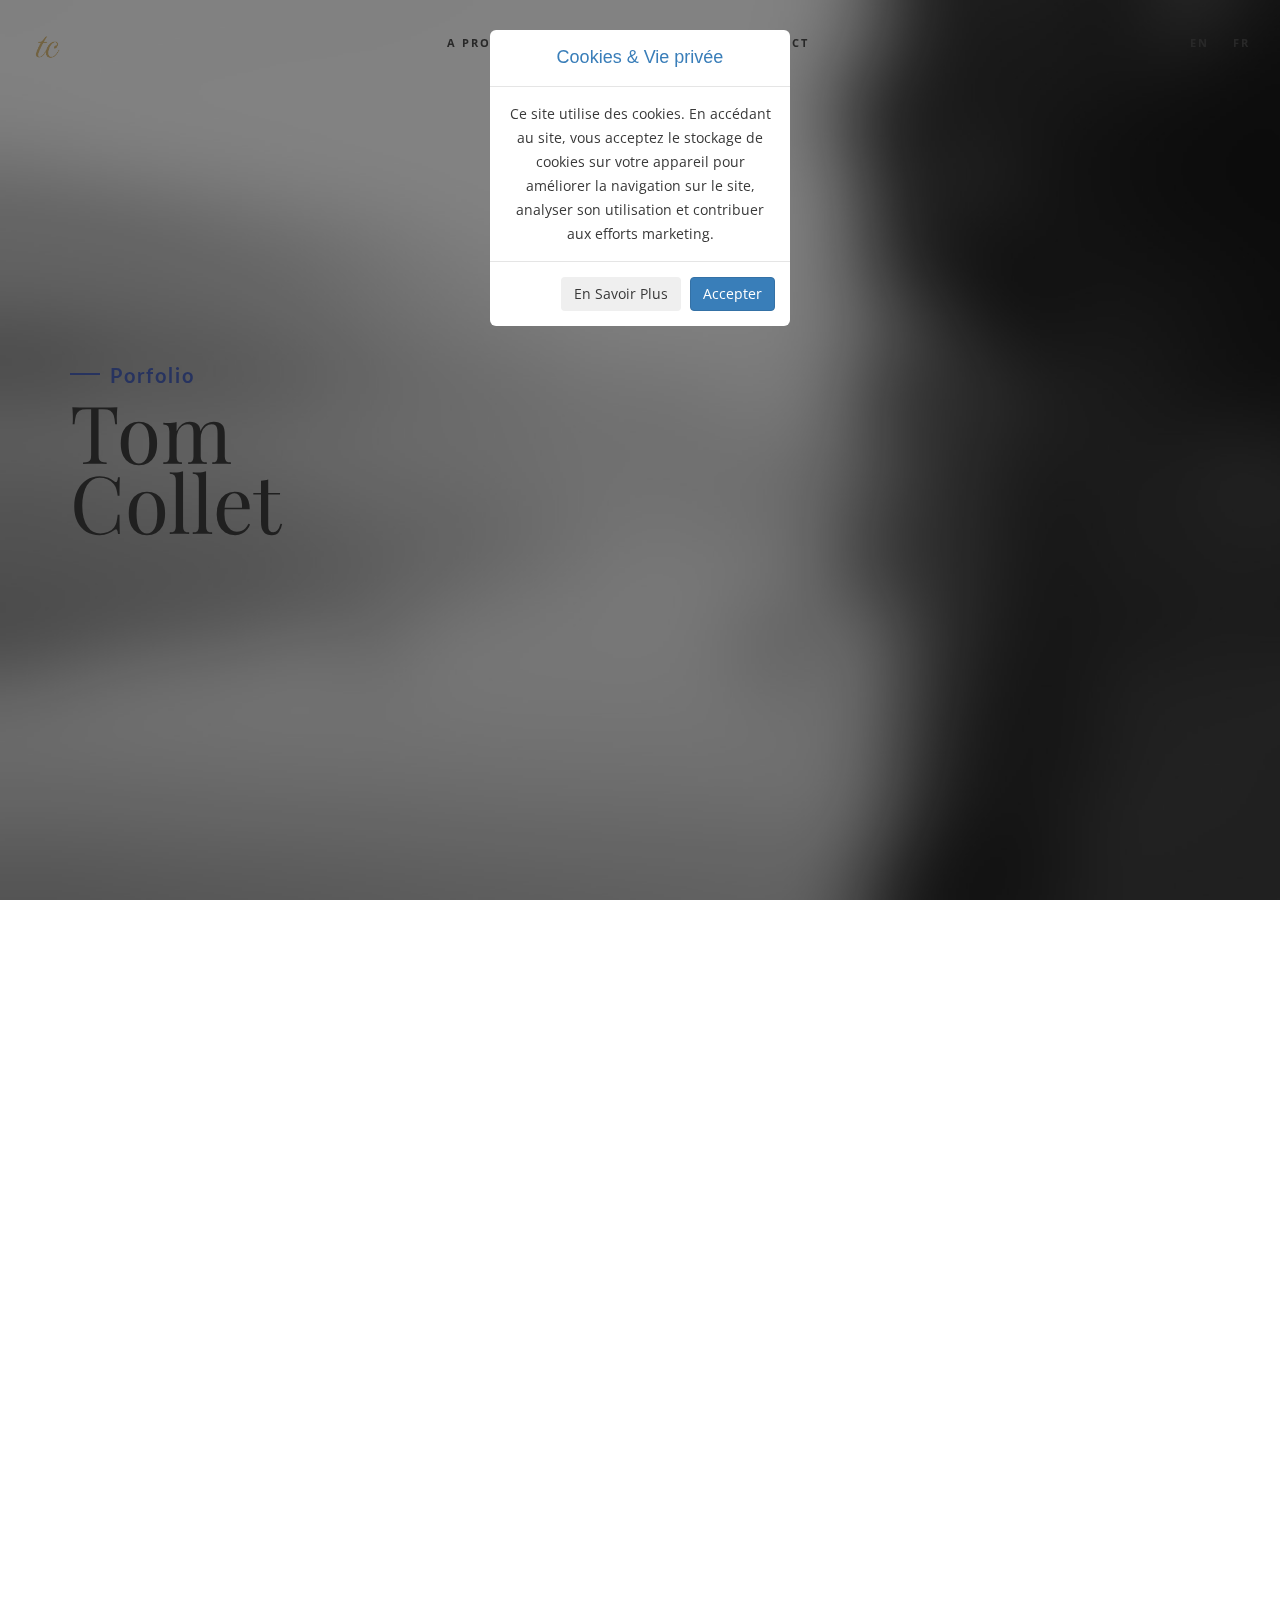
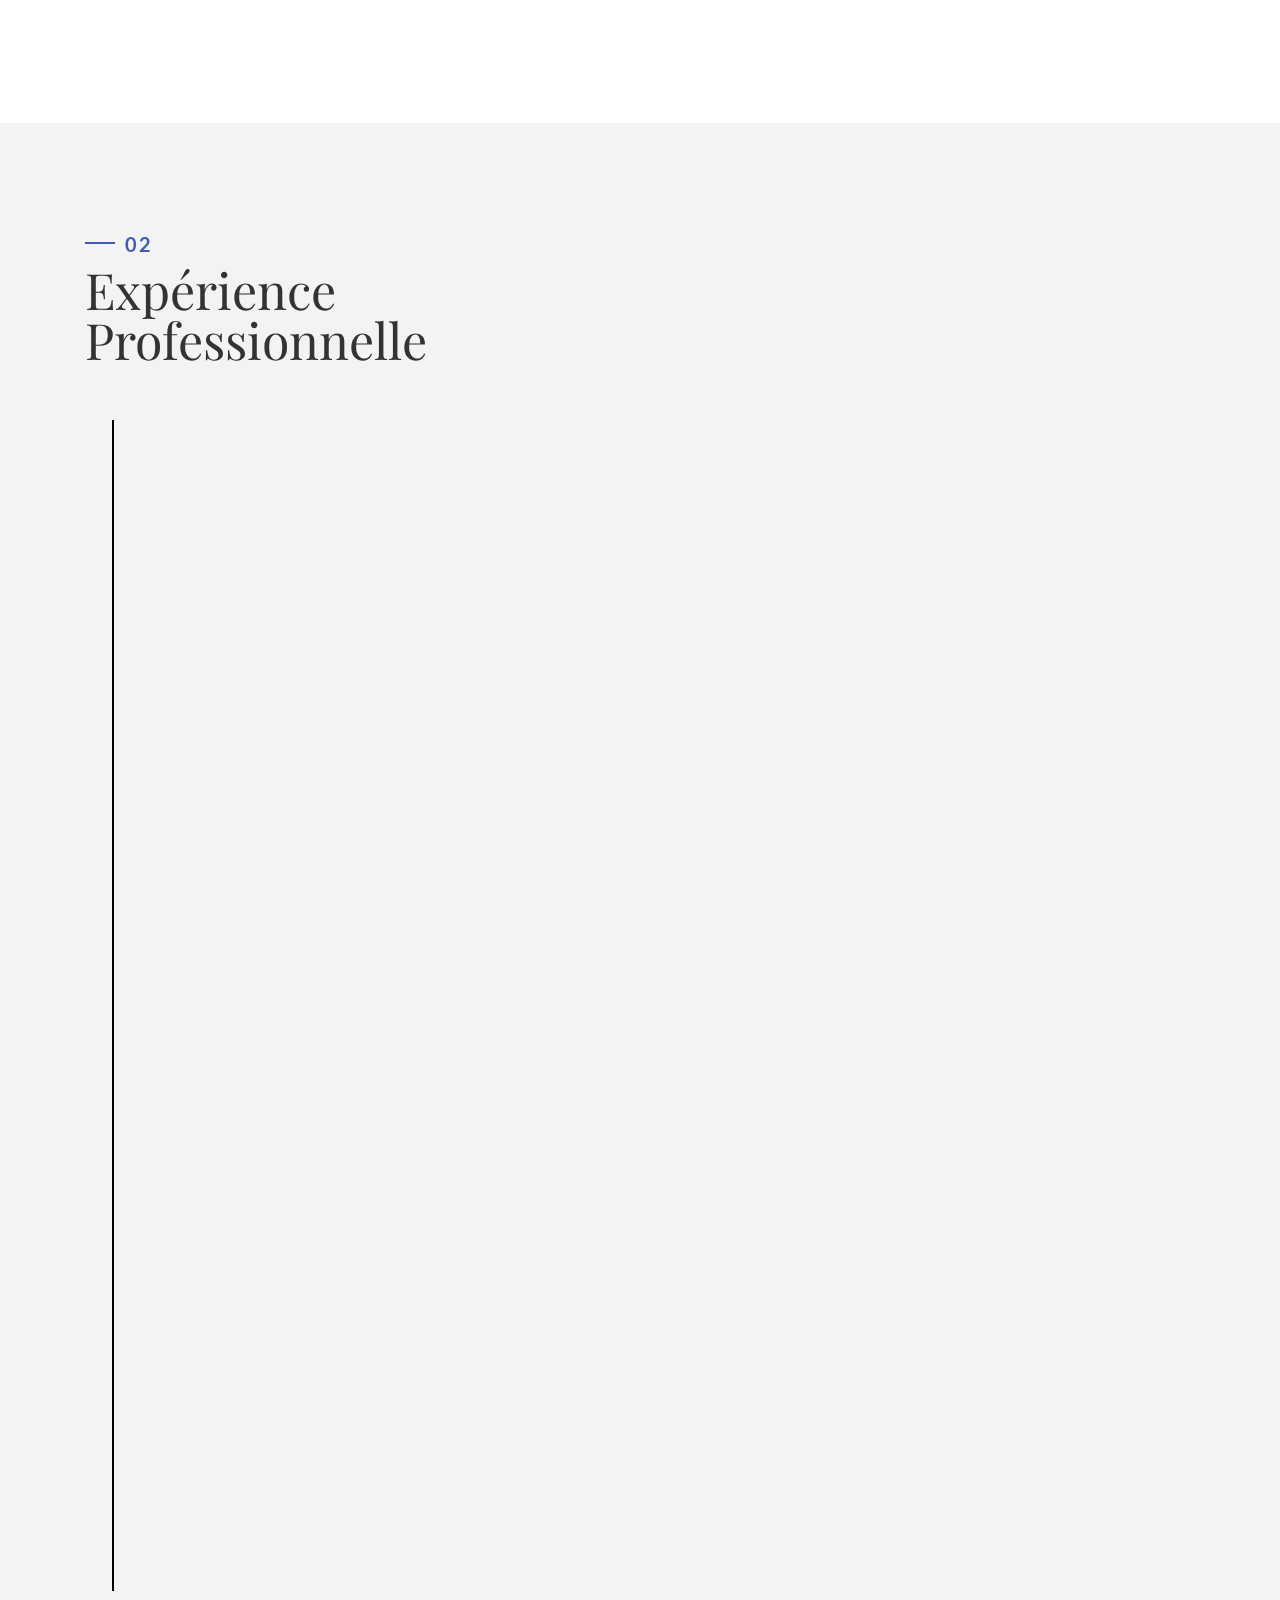
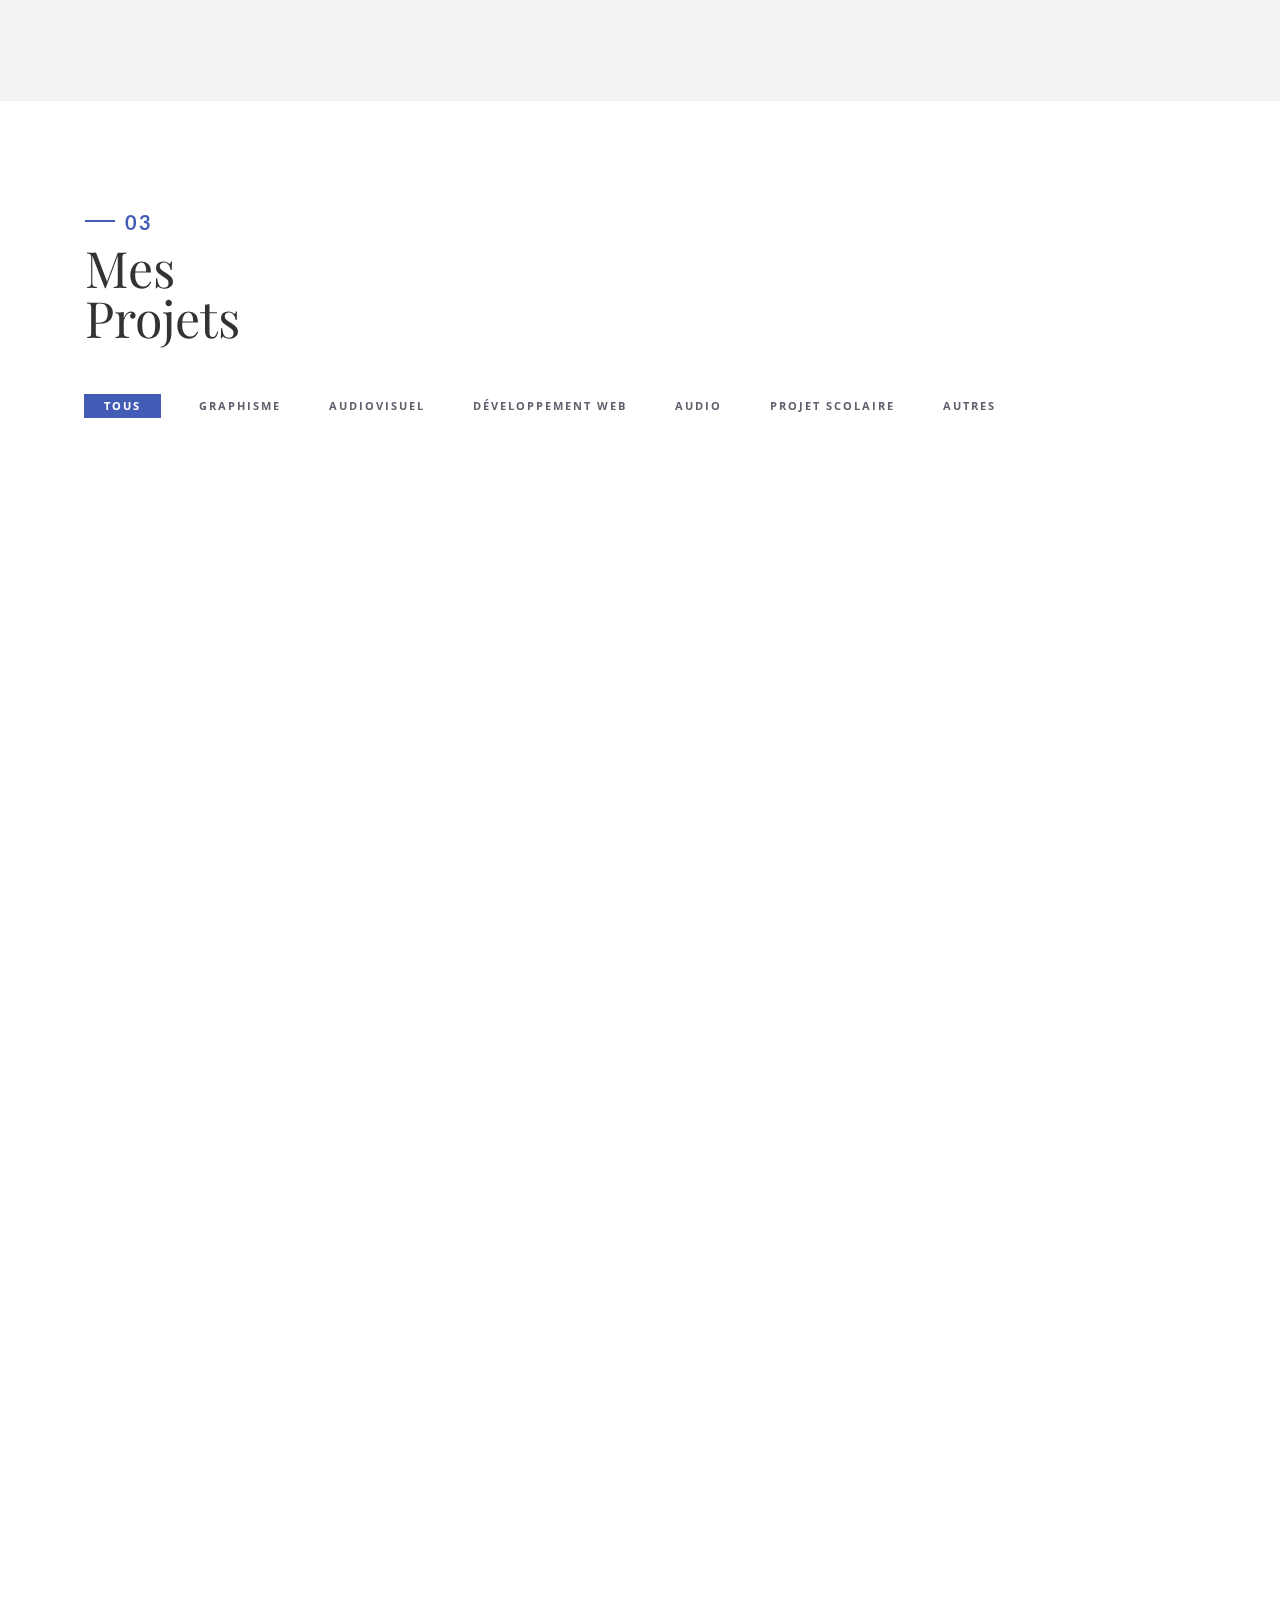
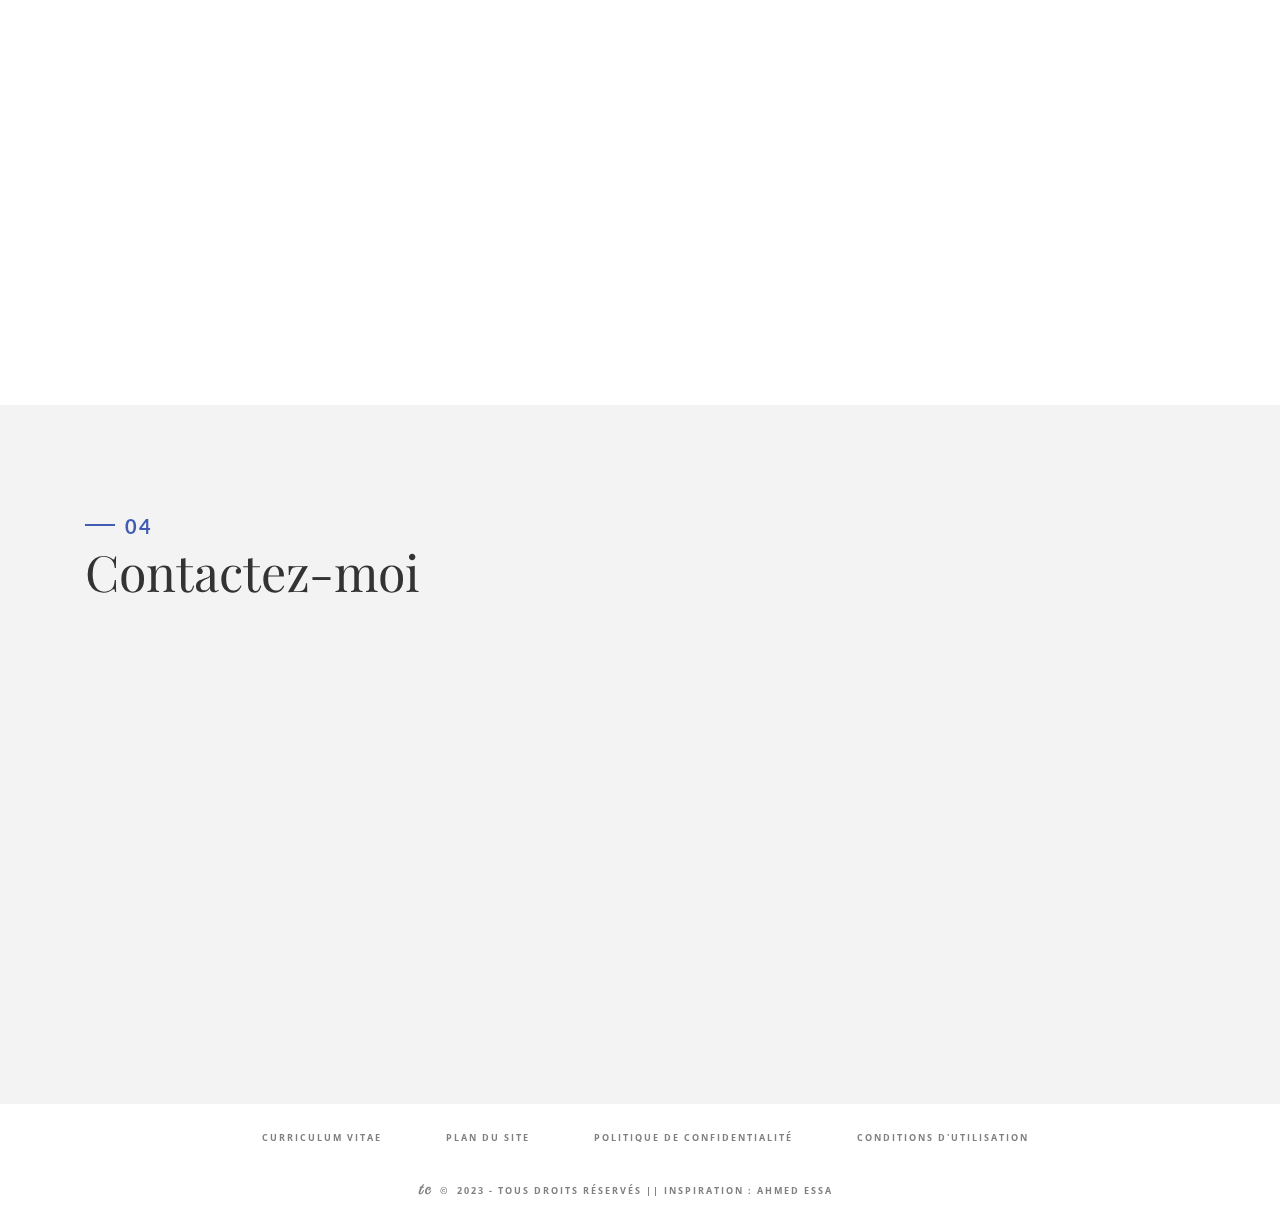
==== index.html @ 7f523dc1 "Add files via upload" ====
<!DOCTYPE html>
<html lang="fr">

<head>
    <meta charset="utf-8">
    <meta http-equiv="X-UA-Compatible" content="IE=edge">
    <meta name="viewport" content="width=device-width, initial-scale=1">
    <title>Portfolio</title>
    <link rel="icon" href="img/logo.svg" type="image/x-icon">
	
    <!-- Bootstrap -->
    <link href="css/bootstrap.min.css" rel="stylesheet">
    <link rel="stylesheet" href="https://www.w3schools.com/w3css/4/w3.css">
	
    <link href="ionicons/css/ionicons.min.css" rel="stylesheet">
    <link href="css/animate.min.css" rel="stylesheet">
    <link href="css/aos.css" rel="stylesheet">
	
    <!-- main style -->
    <link href="css/style.css" rel="stylesheet">
    <link rel="stylesheet" href="https://cdnjs.cloudflare.com/ajax/libs/font-awesome/4.7.0/css/font-awesome.min.css">
	<link href="https://fonts.googleapis.com/css2?family=MonteCarlo&display=swap" rel="stylesheet"> 
	
    <!-- HTML5 shim and Respond.js for IE8 support of HTML5 elements and media queries -->
    <!-- WARNING: Respond.js doesn't work if you view the page via file:// -->
    <!--[if lt IE 9]>
      <script src="https://oss.maxcdn.com/html5shiv/3.7.3/html5shiv.min.js"></script>
      <script src="https://oss.maxcdn.com/respond/1.4.2/respond.min.js"></script>
    <![endif]-->
	
</head>

<body>
	
	<!-- Cookie Consent -->

	<!-- Modal -->
	<div class="modal fade" id="cookieconsent1" tabindex="-1" aria-labelledby="cookieconsentLabel1" aria-hidden="true" data-mdb-backdrop="static" data-mdb-keyboard="false">
		<div class="modal-dialog modal-sm d-flex justify-content-center">
			<div class="modal-content text-center">
				<div class="modal-header d-flex justify-content-center">
					<h5 class="modal-title text-primary" id="cookieconsentLabel1">Cookies & Vie privée</h5>
				</div>
				<div class="modal-body p-4">
					Ce site utilise des cookies. En accédant au site, vous acceptez le stockage de cookies sur votre appareil pour améliorer la navigation  sur le site, analyser son utilisation et contribuer aux efforts marketing.
				</div>
				<div class="modal-footer d-flex justify-content-center">
					<button type="button" class="btn btn-outline-primary" href="#">En Savoir Plus</button>
					<button type="button" class="btn btn-primary" data-dismiss="modal">Accepter</button>
				</div>
			</div>
		</div>
	</div>
	<!-- Modal -->
	
	<!-- ./Cookie Consent -->
	
    <!-- Preloader -->
    <div id="preloader">
        <div id="status">

            <div class="preloader" aria-busy="true" aria-label="Loading, please wait." role="progressbar">
            </div>

        </div>
    </div>
    <!-- ./Preloader -->
    
    <!-- header big screen -->
    <header class="navbar-fixed-top bigscreen">
        <nav>
            <ul class="logo-left">
                <li><a href="#"><img src="img/logo.png" height="35px"></a></li>
            </ul>
            <ul class="menu-center">
                <li><a href="#about">a propos</a></li>
                <li><a href="#experience">expériences</a></li>
                <li><a href="#projects">projets</a></li>
                <li><a href="#contact">contact</a></li>
            </ul>
            <ul class="language-right">
                <li><a href="#contact">en</a></li>
                <li><a href="#contact">fr</a></li>
            </ul>
        </nav>
    </header>
    <!-- ./header big screen -->
    
    <!-- header small screen -->
	<header class="navbar-fixed-top smallscreen">
			<div class="topnav">
  			<a  href="#">
				<img class="activesmall" src="img/logo.png" alt="Logo">
			</a>
			<div id="myLinks">
    		<a class="aclass hovoeraclass" href="#about">a propos</a>
    		<a class="aclass hovoeraclass" href="#experience">expériences</a>
    		<a class="aclass hovoeraclass" href="#projects">projets</a>
			<a class="aclass hovoeraclass" href="#contact">contacts</a>
			<a class="navlang" href="#contact">EN </a>
			<a class="navlang">|</a>
			<a class="navlang" href="#contact"> FR</a>
  		</div>
  		<a href="javascript:void(0);" class="icon" onclick="myFunctiontopbar()">
	  		<i class="fa fa-bars"></i>
  		</a>
		</div>
	</header>
    <!-- ./header smalls screen -->
    
    <!-- home -->
    <div class="section" id="home" data-stellar-background-ratio="0.5">
        <div class="container">
            <div class="disply-table">
                <div class="table-cell" data-aos="fade-up" data-aos-delay="0">
                    <h4> Porfolio</h4>
                    <h1>Tom <br /> Collet</h1> </div>
            </div>
        </div>
    </div>
    <!-- ./home -->
    
    <!-- about -->
    <div class="section" id="about">
        <div class="container">
            <div class="col-md-6" data-aos="fade-up">
                <h4>01</h4>
                <h1 class="size-50">Qui suis-je ?</h1>
                <div class="h-50"></div>
                <p>Jeune et dynamique, je suis un grand créatif, qualité que j’ai su exploiter afin de créer du contenu pour des personnalités ou des entreprises. Ma passion pour la technologie me conduit aujourd’hui à maitriser les réseaux sociaux, mais aussi plusieurs outils nécessaires à la communication digitale tel Canva. Très autonome et pointilleux dans mon travail, je suis cependant à l’aise avec le travail de groupe, compétence importante au sein de ma formation.</p>
                <p>Je trouve ma place au sein des entreprises par mon esprit créatif et mes compétences linguistiques que je peut mettre à profit dans le développement de contenus et la gestion des réseaux sociaux.</p>
                <div class="h-50"></div> <img src="img/Signature.svg" width="230" alt="" />
                <div class="h-50"></div>
            </div>
            <div class="col-md-6 about-img-div">
                <div class="about-border" data-aos="fade-up" data-aos-delay=".5"></div>
                <img src="img/about-img.jpg" width="400" class="img-responsive" alt="" align="right" data-aos="fade-right" data-aos-delay="0" />
            </div>
        </div>
    </div>
    <!-- ./about -->
    
    <!-- experience  -->
    <div class="section" id="experience">
        <div class="container">
            <div class="col-md-12">
                <h4>02</h4>
                <h1 class="size-50"> Expérience<br /> Professionnelle</h1>
                <div class="h-50"></div>
            </div>
            <div class="col-md-12">
                <ul class="timeline">
                    <li class="timeline-event" data-aos="fade-up">
                        <label class="timeline-event-icon"></label>
                        <div class="timeline-event-copy">
                            <p class="timeline-event-thumbnail">13.06.2022 -- 31.07.2022</p>
                            <h3>Union of European Football Associations (UEFA)</h3>
                            <h4>Stagiaire</h4>
                            <p><strong>Communication, relations publiques et médias</strong>
                                <br>- Compiler des rapports de veille médiatique
                                <br>- Rédiger des réponses aux demandes des médias
                                <br>- Créer des rapports détaillés de couverture médiatique sur des sujets spécifiques à la demande interne
                                <br>- Mettre à jour des contacts médias et les archiver</p>
                        </div>
                    </li>
                    <li class="timeline-event" data-aos="fade-up" data-aos-delay=".2">
                        <label class="timeline-event-icon"></label>
                        <div class="timeline-event-copy">
                            <p class="timeline-event-thumbnail">2020</p>
                            <h3>Musicien <i>Max Tess</i> et entreprise <i>Mon Assistant Privé</i></h3>
                            <h4>Designer graphique</h4>
                            <p>- Brief client, définition de sa demande
                                <br>- Création d’un logotype et/ou d’une identité visuelle
                                <br>- Suivi et création de nouvelles déclinaisons</p>
                        </div>
                    </li>
                    <li class="timeline-event" data-aos="fade-up" data-aos-delay=".4">
                        <label class="timeline-event-icon"></label>
                        <div class="timeline-event-copy">
                            <p class="timeline-event-thumbnail">2020</p>
                            <h3>Eléa pour <i>DIVR’city service jeunesse</i></h3>
                            <h4>Monteur et mixeur son</h4>
                            <p>- Enregistrement piano / voix et ajustements voix
                                <br>- Mixage et mastering</p>
                        </div>
                    </li>
                    <li class="timeline-event" data-aos="fade-up" data-aos-delay=".4">
                        <label class="timeline-event-icon"></label>
                        <div class="timeline-event-copy">
                            <p class="timeline-event-thumbnail">2019 -- 2020</p>
                            <h3>Marque de vêtement <i>boostandwin</i></h3>
                            <h4>Web design avec intégration JavaScript</h4>
                            <p>- Élaboration d’un cahier des charges
                                <br>- Conception graphique
                                <br>- Développement HTML5 / CSS / JavaScript
                                <br>- Optimisation SEO et suivi du développement sur 1 an</p>
                        </div>
                    </li>
                </ul>
            </div>
        </div>
    </div>
    <!-- ./experience -->
    
    <!-- projects -->
    <div class="section" id="projects">
        <div class="container">
            <div class="col-md-12">
                <h4>03</h4>
                <h1 class="size-50">Mes <br /> Projets</h1> 
            </div>
            <!-- main container -->
            <div class="main-container portfolio-inner clearfix">
                <!-- portfolio div -->
                <div class="portfolio-div">
                    <div class="portfolio">
                        <!-- portfolio_filter -->
                        <div class="categories-grid wow fadeInLeft">
                            <nav class="categories">
                                <ul class="portfolio_filter">
                                    <li><a href="" class="active" data-filter="*">Tous</a></li>
                                    <li><a href="" data-filter=".graphisme">Graphisme</a></li>
                                    <li><a href="" data-filter=".audiovisuel">Audiovisuel</a></li>
                                    <li><a href="" data-filter=".developpement-web">Développement Web</a></li>
                                    <li><a href="" data-filter=".audio">Audio</a></li>
									<li><a href="" data-filter=".projet-scolaire">Projet Scolaire</a>
                                    <li><a href="" data-filter=".autres">Autres</a></li>
                                </ul>
                            </nav>
                        </div>
                        <!-- portfolio_filter -->
                        
                        <!-- portfolio_container -->
                        <div class="no-padding portfolio_container clearfix" data-aos="fade-up">
                            <!-- single work -->
                            <div class="col-md-4 col-sm-6  graphisme projet-scolaire">
                                <a id="demo01" href="#animatedModalDanser" class="portfolio_item"> <img src="img\front-pictures-portfolio\graphisme\graphisme-danser-encore-opera-de-lyon.jpg" alt="Affiche Danser Encore de l'Opéra de Lyon'" class="img-responsive" />
                                    <div class="portfolio_item_hover">
                                        <div class="portfolio-border clearfix">
                                            <div class="item_info"> <span>Graphisme "Danser Encore"<br/><i>Opéra de Lyon</i></span> <em>tous / graphisme</em> </div>
                                        </div>
                                    </div>
                                </a>
                            </div>
                            <!-- end single work -->
                            
                            <!-- single work -->
                            <div class="col-md-4 col-sm-6 audiovisuel projet-scolaire">
                                <a id="demo02" href="#animatedModalDavm" class="portfolio_item"> <img src="img\front-pictures-portfolio\audiovisuel\production-reportage-video-lyon-3-davm.jpg" alt="Image d'un reportage video sur l'Université Lyon 3" class="img-responsive" />
                                    <div class="portfolio_item_hover">
                                        <div class="portfolio-border clearfix">
                                            <div class="item_info"> <span>Reportage sur le D.A.V.M. <br/><i>Université Lyon 3</i></span> <em>tous / audiovisuel</em> </div>
                                        </div>
                                    </div>
                                </a>
                            </div>
                            <!-- end single work -->
                            
                            <!-- single work -->
                            <div class="col-md-4 col-sm-6 audio projet-scolaire">
                                <a id="demo03" href="#animatedModalCarte" class="portfolio_item"> <img src="img\front-pictures-portfolio\audio\carte-postale-sonore-tour-de-france.jpg" alt="Cassette Carte Postale Sonore sur le Tour de France" class="img-responsive" />
                                    <div class="portfolio_item_hover">
                                        <div class="portfolio-border clearfix">
                                            <div class="item_info"> <span>Carte postale Sonore <br/><i>Le Tour de France</i></span> <em>tous / audio</em> </div>
                                        </div>
                                    </div>
                                </a>
                            </div>
                            <!-- end single work -->
                            
                            <!-- single work -->
                            <div class="col-md-4 col-sm-6 audio projet-scolaire">
                                <a id="demo04" href="#animatedModalPodcast" class="portfolio_item"> <img src="img\front-pictures-portfolio\audio\podcast-communication-interne.jpg" alt="Vinyle du podcast de communication interne Une Semaine Un Métier" class="img-responsive" />
                                    <div class="portfolio_item_hover">
                                        <div class="portfolio-border clearfix">
                                            <div class="item_info"> <span>Podcast de communication interne <br/><i>Une semaine, un métier</i></span> <em>tous / audio</em> </div>
                                        </div>
                                    </div>
                                </a>
                            </div>
                            <!-- end single work -->
                            
                            <!-- single work -->
                            <div class="col-md-4 col-sm-6 developpement-web">
                                <a id="demo05" href="#animatedModalApp" class="portfolio_item"> <img src="img\front-pictures-portfolio\developpement-web\site-web-mobile-raccourcis-universite.jpg" alt="Tablette présentant un site web d'emploi du temps et de fichiers raccourcis" class="img-responsive" />
                                    <div class="portfolio_item_hover">
                                        <div class="portfolio-border clearfix">
                                            <div class="item_info"> <span>Site web "IUT App"</span> <em>tous / développement web</em> </div>
                                        </div>
                                    </div>
                                </a>
                            </div>
                            <!-- end single work -->
                            
                            <!-- single work -->
                            <div class="col-md-4 col-sm-6 graphisme projet-scolaire">
                                <a id="demo06" href="#animatedModalPortfolio" class="portfolio_item"> <img src="img\front-pictures-portfolio\graphisme\cahier-digital-design-graphique.jpg" alt="Portfolio sous forme de livre" class="img-responsive" />
                                    <div class="portfolio_item_hover">
                                        <div class="portfolio-border clearfix">
                                            <div class="item_info"> <span>Portfolio de Design Graphique</span> <em>tous / graphisme</em> </div>
                                        </div>
                                    </div>
                                </a>
                            </div>
                            <!-- end single work -->
                            
                            <!-- single work -->
                            <div class="col-md-4 col-sm-6 graphisme projet-scolaire">
                                <a id="demo07" href="#animatedModalRhonacola" class="portfolio_item"> <img src="img\front-pictures-portfolio\graphisme\graphisme-marque-cola-rhonacola.jpg" alt="pack de cola rhônacola" class="img-responsive" />
                                    <div class="portfolio_item_hover">
                                        <div class="portfolio-border clearfix">
                                            <div class="item_info"> <span>Identité graphique de<br/><i>rhônacola</i></span> <em>tous / graphisme</em> </div>
                                        </div>
                                    </div>
                                </a>
                            </div>
                            <!-- end single work -->
                            
                            <!-- single work -->
                            <div class="col-md-4 col-sm-6 graphisme">
                                <a id="demo08" href="#animatedModalOrigines" class="portfolio_item"> <img src="img\front-pictures-portfolio\graphisme\graphisme-max-tess-musicien-album.jpg" alt="Album CD de Max Tess, Origines" class="img-responsive" />
                                    <div class="portfolio_item_hover">
                                        <div class="portfolio-border clearfix">
                                            <div class="item_info"> <span>Album "Origines" de <i>Max Tess</i></span> <em>tous / graphisme</em> </div>
                                        </div>
                                    </div>
                                </a>
                            </div>
                            <!-- end single work -->
                            
                            <!-- single work -->
                            <div class="col-md-4 col-sm-6 autres projet-scolaire">
                                <a id="demo09" href="#animatedModalJournal" class="portfolio_item"> <img src="img\front-pictures-portfolio\autres\production-ecrite-journal-de-bord.jpg" alt="Livre Journal de Bord de Tom Collet" class="img-responsive" />
                                    <div class="portfolio_item_hover">
                                        <div class="portfolio-border clearfix">
                                            <div class="item_info"> <span>Production écrite "Journal de bord"</span> <em>tous / autres</em> </div>
                                        </div>
                                    </div>
                                </a>
                            </div>
                            <!-- end single work -->
							
							<!-- single work -->
                            <div class="col-md-4 col-sm-6 audio">
                                <a id="demo10" href="#animatedModalElea" class="portfolio_item"> <img src="img\front-pictures-portfolio\audio\montage-audio-et-musique-elea.jpg" alt="Ordinateur avec un logiciel de montage audio ouvert" class="img-responsive" />
                                    <div class="portfolio_item_hover">
                                        <div class="portfolio-border clearfix">
                                            <div class="item_info"> <span>Enregistrement, montage et mixage son pour <i>Eléa</i></span> <em>tous / audio</em> </div>
                                        </div>
                                    </div>
                                </a>
                            </div>
                            <!-- end single work -->
							
							<!-- single work -->
                            <div class="col-md-4 col-sm-6 graphisme projet-scolaire">
                                <a id="demo11" href="#animatedModalCahier" class="portfolio_item"> <img src="img\front-pictures-portfolio\graphisme\cahier-digitale-tendances-alex-costa-forte.jpg" alt="Cahier de tendances comparant Alex Costa et Forte series" class="img-responsive" />
                                    <div class="portfolio_item_hover">
                                        <div class="portfolio-border clearfix">
                                            <div class="item_info"> <span>Cahier de tendances <i><br/>Alex Costa & Forte series</i></span> <em>tous / graphisme</em> </div>
                                        </div>
                                    </div>
                                </a>
                            </div>
                            <!-- end single work -->
							
							<!-- single work -->
                            <div class="col-md-4 col-sm-6 audiovisuel projet-scolaire">
                                <a id="demo12" href="#animatedModalInfluenceur" class="portfolio_item"> <img src="img\front-pictures-portfolio\audiovisuel\animation-video-definition-influenceurs.jpg" alt="Ordinateur portable affichant une vidéo sur les influenceurs" class="img-responsive" />
                                    <div class="portfolio_item_hover">
                                        <div class="portfolio-border clearfix">
                                            <div class="item_info"> <span>Motion Design pour la vidéo<i><br/>Qu'est-ce qu'un influenceur ?</i></span> <em>tous / audiovisuel</em> </div>
                                        </div>
                                    </div>
                                </a>
                            </div>
                            <!-- end single work -->
							
							<!-- single work -->
                            <div class="col-md-4 col-sm-6 graphisme projet-scolaire">
                                <a id="demo13" href="#animatedModalFestigreen" class="portfolio_item"> <img src="img\front-pictures-portfolio\graphisme\graphisme-festival-festigreen.jpg" alt="Affiche du festival Festigreen sur un arrêt de bus" class="img-responsive" />
                                    <div class="portfolio_item_hover">
                                        <div class="portfolio-border clearfix">
                                            <div class="item_info"> <span>Logo et charte graphique pour<i><br/>festigreen</i></span> <em>tous / graphisme</em> </div>
                                        </div>
                                    </div>
                                </a>
                            </div>
                            <!-- end single work -->
							
							<!-- single work -->
                            <div class="col-md-4 col-sm-6 autres">
                                <a id="demo14" href="#animatedModalExcel" class="portfolio_item"> <img src="img\front-pictures-portfolio\autres\realisations-templates-excel.jpg" alt="Tablette affichant un tableur excel permettant de calculer ses notes" class="img-responsive" />
                                    <div class="portfolio_item_hover">
                                        <div class="portfolio-border clearfix">
                                            <div class="item_info"> <span>Réalisations de templates Excel</span> <em>tous / autres</em> </div>
                                        </div>
                                    </div>
                                </a>
                            </div>
                            <!-- end single work -->
							
							<!-- single work -->
                            <div class="col-md-4 col-sm-6 developpement-web">
                                <a id="demo15" href="#animatedModalBoostandwin" class="portfolio_item"> <img src="img\front-pictures-portfolio\developpement-web\site-web-marque-vetement-boostandwin.jpg" alt="Ordinateur portable affichant le site web de la marque de vêtements boostandwin" class="img-responsive" />
                                    <div class="portfolio_item_hover">
                                        <div class="portfolio-border clearfix">
                                            <div class="item_info"> <span>Webdesign et intégration JavaScript pour la marque <i>boostandwin</i></span> <em>tous / développement web</em> </div>
                                        </div>
                                    </div>
                                </a>
                            </div>
                            <!-- end single work -->
							
							<!-- single work -->
                            <div class="col-md-4 col-sm-6 audiovisuel projet-scolaire">
                                <a id="demo16" href="#animatedModalMAC" class="portfolio_item"> <img src="img\front-pictures-portfolio\audiovisuel\production-video-mac-lyon-2022.jpg" alt="Ordinateur portable affichant une vidéo sur les expositions du musée d'art contemporain de Lyon" class="img-responsive" />
                                    <div class="portfolio_item_hover">
                                        <div class="portfolio-border clearfix">
                                            <div class="item_info"> <span>Réalisation et montage d'une vidéo sur le <i>MAC Lyon</i></span> <em>tous /  audiovisuel</em> </div>
                                        </div>
                                    </div>
                                </a>
                            </div>
                            <!-- end single work -->
							
							<!-- single work -->
                            <div class="col-md-4 col-sm-6 graphisme">
                                <a id="demo17" href="#animatedModalActorsoutfits" class="portfolio_item"> <img src="img\front-pictures-portfolio\graphisme\graphisme-compte-instagram-actors-outfits.jpg" alt="Smartphone affichant le compte instagram @actorsoutfits" class="img-responsive" />
                                    <div class="portfolio_item_hover">
                                        <div class="portfolio-border clearfix">
                                            <div class="item_info"> <span>Production graphique complète pour le compte instagram <i>@actorsoutfits</i></span> <em>tous /  graphisme</em> </div>
                                        </div>
                                    </div>
                                </a>
                            </div>
                            <!-- end single work -->
							
							<!-- single work -->
                            <div class="col-md-4 col-sm-6 audio projet-scolaire">
                                <a id="demo18" href="#animatedModalPrison" class="portfolio_item"> <img src="img\front-pictures-portfolio\audio\rap-prison-virtuelle.jpg" alt="Disque Vinyle du morceau de rap Prison Virtuelle" class="img-responsive" />
                                    <div class="portfolio_item_hover">
                                        <div class="portfolio-border clearfix">
                                            <div class="item_info"> <span>Enregistrement, montage et mixage son du morceau "Prison Virtuelle"</span> <em>tous /  audio</em> </div>
                                        </div>
                                    </div>
                                </a>
                            </div>
                            <!-- end single work -->
							
							<!-- single work -->
                            <div class="col-md-4 col-sm-6 graphisme">
                                <a id="demo19" href="#animatedModalAssistant" class="portfolio_item"> <img src="img\front-pictures-portfolio\graphisme\logo-mon-assistant-privé.jpg" alt="Carte de visite de Mon Assistant Privé" class="img-responsive" />
                                    <div class="portfolio_item_hover">
                                        <div class="portfolio-border clearfix">
                                            <div class="item_info"> <span>Logo de <i>Mon Assistant Privé</i></span> <em>tous /  graphisme</em> </div>
                                        </div>
                                    </div>
                                </a>
                            </div>
                            <!-- end single work -->
							
							<!-- single work -->
                            <div class="col-md-4 col-sm-6 audiovisuel projet-scolaire">
                                <a id="demo20" href="#animatedModalJFLMQMP" class="portfolio_item"> <img src="img\front-pictures-portfolio\audiovisuel\production-video-je-filme-le-metier-qui-me-plait-2018.jpg" alt="Cadre photo du groupe en charge du projet Je Filme Le Métier Qui Me Plaît 2018 au collège Arthur Rimbaud" class="img-responsive" />
                                    <div class="portfolio_item_hover">
                                        <div class="portfolio-border clearfix">
                                            <div class="item_info"> <span>Assistanat en production, cadrage et montage pour <i>JFLMQMP 2018</i></span> <em>tous /  audiovisuel</em> </div>
                                        </div>
                                    </div>
                                </a>
                            </div>
                            <!-- end single work -->
							
							<!-- single work -->
                            <div class="col-md-4 col-sm-6 autres projet-scolaire">
                                <a id="demo21" href="#animatedModalChronique" class="portfolio_item"> <img src="img\front-pictures-portfolio\autres\production-orale-chronique.jpg" alt="Support d'une page de la chronique Comment qu'on fait ?" class="img-responsive" />
                                    <div class="portfolio_item_hover">
                                        <div class="portfolio-border clearfix">
                                            <div class="item_info"> <span>Écriture de la chronique <br/><i>Comment qu'on fait ?</i></span> <em>tous /  autres</em> </div>
                                        </div>
                                    </div>
                                </a>
                            </div>
                            <!-- end single work -->
							
							<!-- single work -->
                            <div class="col-md-4 col-sm-6 graphisme projet-scolaire">
                                <a id="demo22" href="#animatedModalDepliant" class="portfolio_item"> <img src="img\front-pictures-portfolio\graphisme\production-reproduction-depliant-theatre-croix-rousse.jpg" alt="Rproduction du dépliant 3 faces du Théâtre de la Croix-Rousse" class="img-responsive" />
                                    <div class="portfolio_item_hover">
                                        <div class="portfolio-border clearfix">
                                            <div class="item_info"> <span>Reproduction & design du dépliant du <i>Théâtre de la Croix-Rousse</i></span> <em>tous /  graphisme</em> </div>
                                        </div>
                                    </div>
                                </a>
                            </div>
                            <!-- end single work -->
							
                        </div>
                        <!-- end portfolio_container -->
                    </div>
                    <!-- portfolio -->
                </div>
                <!-- end portfolio div -->
            </div>
            <!-- end main container -->
        </div>
    </div>
    <!-- ./projects -->
    
    <!-- contact -->
    <div class="section" id="contact">
        <div class="container">
            <div class="col-md-12">
                <h4>04</h4>
                <h1 class="size-50">Contactez-moi</h1>
                <div class="h-50"></div>
            </div>
            <div class="col-md-4" data-aos="fade-up">

                <h3 class="h3style">Téléphone</h3>
                <p class="pstyle"><a href="tel:+33602170908" class="hoveringrey">+33 6 02 17 09 08</a></p>

                <h3 class="h3style">Adresse e-mail</h3>
                <p class="pstyle"><a href="mailto:tomxcollet@gmail.com" class="hoveringrey">tomxcollet@gmail.fr</a></p>

                <h3 class="h3style">Réseaux sociaux</h3>

                <ul class="social">
                    <li><a href="https://www.linkedin.com/in/tomxcollet"><i class="ion-social-linkedin"></i></a></li>
                    <li><a href="https://github.com/tomxcollet"><i class="ion-social-github"></i></a></li>
                </ul>
                <div class="clearfix"></div>
                <div class="h-50"></div>
            </div>
            <div class="col-md-8" data-aos="fade-up">
                <form class="contact-bg" id="contact-form" name="contact" method="post" novalidate="novalidate">
                    <input type="text" name="name" class="form-control" placeholder="Your Name" />
                    <input type="email" name="email" class="form-control" placeholder="Your E-mail" />
                    <input type="text" name="phone" class="form-control" placeholder="Phone Number" />
                    <textarea name="message" class="form-control" placeholder="Your Message" style="height:120px"></textarea>
                    <button id="submit" type="submit" name="submit" class="btn btn-glance">Send</button>
                    <div id="success">
                        <p class="green textcenter"> Your message was sent successfully! I will be in touch as soon as I can. </p>
                    </div>
                    <div id="error">
                        <p> Something went wrong, try refreshing and submitting the form again. </p>
                    </div>
                </form>
            </div>
        </div>
    </div>
    <!-- ./contact -->
	
	<!-- Footer -->
	<footer>
		<div class="footer">
			<div class="row">
				<ul>
					<li><a href="files/curriculum-vitae-tom-collet.pdf">Curriculum Vitae</a></li>
					<li><a href="#">Plan du site</a></li>
					<li><a href="#">Politique de confidentialité</a></li>
					<li><a href="terms_of_use.html">Conditions d'utilisation</a></li>
				</ul>
			</div>

			<div class="row rowblue">
				<a class="montecarlofont goldhover" href="https://www.linkedin.com/in/tomxcollet" target="_blank">tc&nbsp;</a>
				© &nbsp;2023 - Tous droits réservés || Inspiration : 
				<a href="https://ahmedelkhawas.com/" class="goldhover">Ahmed Essa</a>
			</div>

			<div class="row rowbluesmall">
				<p class="paddinga">
					<a class="montecarlofont goldhover" href="https://www.linkedin.com/in/tomxcollet" target="_blank">tc&nbsp;</a>
					<a>© &nbsp;2023 - Tous droits réservés</a>
				</p>
				<p class="paddinga">
					Inspiration : <a href="https://ahmedelkhawas.com/" class="goldhover">Ahmed Essa</a>
				</p>
			</div>
		</div>
	</footer>
	<!-- ./Footer -->

    <!--DEMO01 - Detail of an image-->
    <div id="animatedModalDanser" class="popup-modal">
		
        <!--THIS IS IMPORTANT! to close the modal, the class name has to match the name given on the ID -->
        <div id="btn-close-modal" class="close-animatedModalDanser close-popup-modal"> <i class="ion-close-round"></i> </div>
        <div class="clearfix"></div>
        <div class="modal-content">
            <div class="container">
                <div class="portfolio-padding">
                    <div class="col-md-8 col-md-offset-2">
                        <h2>Graphisme "Danser Encore"<br/><i>Opéra de Lyon</i></h2>
                        <div class="h-50"></div>
                        <p>Dans le cadre du cours de Production Assistée par Ordinateur [P.A.O.] de première année de ma formation - le BUT information & communication, parcours communication des organisations - j'ai réalisé, en collaboration avec d'autres étudiants, une affiche de promotion ainsi que des posts Instagram pour l'évènement "Danser Encore" de l'<i>Opéra de Lyon</i>.</p>
                        <p>Reprenant les codes de l'évènement "Danser Encore", mais aussi les images officielles ainsi que les normes graphiques de l'<i>Opéra de Lyon,</i> les créations ont été réalisées avec le logiciel <i>Adobe InDesign</i>. Elles représentaient un vrai défi de mise en valeur avec des photos pré-sélectionnées, un cahier des charges détaillé, mais sans que l'on connaisse particulièrement la structure, ni le spectacle lui-même. </p>
						<br />
						<p><b>Vous trouverez ci-dessous le résultat, avec la mise en avant de 3 mockups. Un présente l'affiche dans un environnement urbain, alors que les deux autres présentent des posts instagram tels qu'ils auraient être utilisés.</b></p>
                        <br /> <img src="img\front-pictures-portfolio\graphisme\graphisme-danser-encore-opera-de-lyon.jpg" alt="Affiche Danser Encore de l'Opéra de Lyon'" class="img-responsive" />
                        <br />
						<img src="img\portfolio\graphisme\carrousel-instagram-danser-encore.jpg" alt="Carrousel Instagram Danser Encore de l'Opéra de Lyon" class="img-responsive" />
                        <p class="sources">© tous droits réservés - <a href="terms_of_use.html">conditions d'utilisation</a></p>
                        <p class="pagelogo"><a href="https://www.linkedin.com/in/tomxcollet">tc</a></p>
                        <br />
                        <br /> </div>
                </div>
            </div>
        </div>
    </div>

	<!--DEMO02 - Detail of an image-->
    <div id="animatedModalDavm" class="popup-modal">
		
        <!--THIS IS IMPORTANT! to close the modal, the class name has to match the name given on the ID -->
        <div id="btn-close-modal" class="close-animatedModalDavm close-popup-modal"> 
		<i class="ion-close-round"></i> </div>
        <div class="clearfix"></div>
        <div class="modal-content">
            <div class="container">
                <div class="portfolio-padding">
                    <div class="col-md-8 col-md-offset-2">
                        <h2>Reportage sur le D.A.V.M. <br/><i>Université Lyon 3</i></h2>
                        <div class="h-50"></div>
                        <p>Dans le cadre du cours d'image et son de première année de ma formation - le BUT information & communication, parcours communication des organisations - j'ai eu la chance de réaliser un court sujet, "Reportage sur le D.A.V.M." avec la participation active de plusieurs autres étudiants. Cet exercice, filmé à l'aide de matériel professionnel, avait pour but de nous apprendre à filmer de façon efficace et faire de différents plans un reportage structuré. De cette manière, le laps de temps accordé pour la prise de vue et de son était vraiment faible. Au contraire, le temps accordé au montage était lui illimité.</p>
						<p>Avec comme objectif premier de permettre de s'exercer avec une caméra professionnelle, la réalisation de ce sujet m'a aussi permis de revoir ma manière de filmer et de monter un projet (à l'aide de <i>Adobe Premiere Pro</i>). De plus, tourner ce reportage était un véritable défi en terme d'efficacité et d'organisation.</p>
						<br />
						<p><b>Vous trouverez ci-dessous le résultat : un sujet de 1 minute et 20 secondes à 25 images/seconde composé à minima d'une interview et d'une ambiance, mais aussi quelques photos dans les coulisses de la réalisation.</b></p>
                        <br />
						<div class="video-responsive">
						<iframe width="730" height="411" src="https://www.youtube-nocookie.com/embed/qzaOUngaYic" title="YouTube video player" frameborder="0" allow="accelerometer; autoplay; clipboard-write; encrypted-media; gyroscope; picture-in-picture; web-share" allowfullscreen></iframe>
						</div>
                        <br />
						<img src="img\portfolio\audiovisuel\carrousel-interview-journaliste-camera.jpg" alt="Carrousel de la réalisation d'un reportage vidéo avec une interview filmée par une journaliste devant la caméra" class="img-responsive" />
                        <p class="sources">© tous droits réservés - <a href="terms_of_use.html">conditions d'utilisation</a></p>
                        <p class="pagelogo"><a href="https://www.linkedin.com/in/tomxcollet">tc</a></p>
						<br />
                        <br />
					</div>
                </div>
            </div>
        </div>
    </div>
	
	<!--DEMO03 - Detail of an image-->
	<div id="animatedModalCarte" class="popup-modal">
		
        <!--THIS IS IMPORTANT! to close the modal, the class name has to match the name given on the ID -->
        <div id="btn-close-modal" class="close-animatedModalCarte close-popup-modal"> 
		<i class="ion-close-round"></i> </div>
        <div class="clearfix"></div>
        <div class="modal-content">
            <div class="container">
                <div class="portfolio-padding">
                    <div class="col-md-8 col-md-offset-2">
                        <h2>Carte postale sonore<br /> <i>Le Tour de France</i></h2>
                        <div class="h-50"></div>
                        <p>Si l'on devait résumer le concept d'une carte postale sonore, il s'agit, pour un court instant, de faire voyager l'auditeur à travers une construction de sons représentatifs d'un endroit.</p>
                        <p>Issue d'un travail donné en première année de ma formation - le BUT information & communication, parcours communication des organisations - cette carte postale sonore représente à la fois ma passion pour la production audio, mais aussi celle pour le sport, et particulièrement le cyclisme. Combinaison de différentes expériences, auditives tout d'abord au coeur du plus grand évènement cycliste mondial, mais aussi techniques par ma maîtrise de l'outil <i>Adobe Audition</i>, cette réalisation me tient particulièrement à coeur.</p>
                        <br />
						<p><b>Vous trouverez ci-dessous le résultat : une carte postale sonore immersive d'une durée d'une minute, avec un visuel créé spécialement pour l'occasion sur <i>Adobe Photoshop</i>, inspiré des anciennes cassettes du Tour de France.</b></p>
                        <br /> 
						<img src="img\portfolio\audio\carte-postale-sonore-tour-de-france.jpg" alt="Cassette Carte Postale Sonore sur le Tour de France" class="img-responsive" />
						<audio controls>
								<source src="files/carte-postale-sonore-tour-de-france.mp3" type="audio/mpeg">
						</audio>
                        <p class="sources">© tous droits réservés - <a href="terms_of_use.html">conditions d'utilisation</a></p>
                        <p class="pagelogo"><a href="https://www.linkedin.com/in/tomxcollet">tc</a></p>
                        <br />
                        <br /> </div>
                </div>
            </div>
        </div>
    </div>
	
	<!--DEMO04 - Detail of an image-->
	<div id="animatedModalPodcast" class="popup-modal">
		
        <!--THIS IS IMPORTANT! to close the modal, the class name has to match the name given on the ID -->
        <div id="btn-close-modal" class="close-animatedModalPodcast close-popup-modal"> 
		<i class="ion-close-round"></i> </div>
        <div class="clearfix"></div>
        <div class="modal-content">
            <div class="container">
                <div class="portfolio-padding">
                    <div class="col-md-8 col-md-offset-2">
						<h2>Podcast de communication interne <br/><i>Une semaine, un métier</i></h2>
                        <div class="h-50"></div>
                        <p>Le format du podcast est très à la mode en ce moment, pour plusieurs raisons qui lui sont propres. On retrouve sa praticité, écoutable partout, sa facilité d'assimilation, écoutable en faisant une autre activité, mais aussi sa facilité de distribution, peu gourmand en ressources. Cela en fait donc un des outils phares de la communication interne. C'est avec cela en tête que j'ai conçu, avec mon groupe, un podcast nommé "Une semaine, Un métier", dont cet épisode serait sur le chargé de communication interne, permettant à tout un chacun de découvrir ce passionnant métier. D'une durée de 7 minutes et 16 secondes, il répond bien au style du podcast comme à son objectif principal.</p>
                        <p><b>A l'aide de mes compétences en enregistrement audio et en montage (et avec <i>Adobe Audition</i>), nous nous sommes alors posés autour d'une table et d'un micro pour enregistrer la version finale de ce podcast pré-écrit, disponible ci-dessous avec une belle image de couverture.</b></p>
                        <br /> 
						<img src="img\portfolio\audio\podcast-communication-interne-une-semaine-un-metier.jpg" alt="Cassette Carte Postale Sonore sur le Tour de France" class="img-responsive"/>
						<audio controls>
								<source src="files/podcast-communication-interne-une-semaine-un-metier.mp3" type="audio/mpeg">
						</audio>
                        <p class="sources">© tous droits réservés - <a href="terms_of_use.html">conditions d'utilisation</a></p>
                        <p class="pagelogo"><a href="https://www.linkedin.com/in/tomxcollet">tc</a></p>
                        <br />
                        <br /> </div>
                </div>
            </div>
        </div>
    </div>
	
	<!--DEMO05 - Detail of an image-->
	<div id="animatedModalApp" class="popup-modal">
		
        <!--THIS IS IMPORTANT! to close the modal, the class name has to match the name given on the ID -->
        <div id="btn-close-modal" class="close-animatedModalApp close-popup-modal"> 
		<i class="ion-close-round"></i> </div>
        <div class="clearfix"></div>
        <div class="modal-content">
            <div class="container">
                <div class="portfolio-padding">
                    <div class="col-md-8 col-md-offset-2">
                        <h2>Site web <br />"IUT App"</h2>
                        <div class="h-50"></div>
						<p>Lassé de devoir passer par plus de 5 clics avant d'accéder à mon emploi du temps depuis la page de mon IUT, j'ai décidé de créer un site web mobile first en <i>HTML & CSS</i>qui répertorierait plusieurs liens utiles en rapport à l'IUT, que je pourrais partager à toute ma classe.</p>
                        <p>Une fois le site web créé, j'ai choisi de l'héberger en tant que page statique sur Github, avec un lien raccourci pour y accéder plus facilement. En plus de cela, j'ai eu l'idée de créer un <i>shortcut</i> pour iPhone, afin d'accéder au site web commme si c'était une application.</p>
						<p>Le succès est au rendez-vous sur ce site web, qui me permet également d'héberger plusieurs autres de mes créations, utiles pour l'IUT, qui sont donc partageables à ma classe facilement.</p>
						<p><b>Vous trouverez ci-dessous un bouton vous permettant d'accéder au site web (site web exemple, sans les données sensibles), ainsi qu'un sympathique mockup de ce site web sur iPad. N'oubliez pas de revenir après votre visite !</b></p>
                        <br />
						<button class="btn btn-glance" id="btn-iutapp" onclick="window.location.href='websites/iut-app/index.html';">IUT App</button>
                        <br />
						<br />
						<img src="img/portfolio/developpement-web/site-web-mobile-raccourcis-universite.jpg" alt="Tablette présentant un site web d'emploi du temps et de fichiers raccourcis nommée IUT App" class="img-responsive"/>
                        <p class="sources">© tous droits réservés - <a href="terms_of_use.html">conditions d'utilisation</a></p>
                        <p class="pagelogo"><a href="https://www.linkedin.com/in/tomxcollet">tc</a></p>
						<br />
                        <br /> </div>
                </div>
            </div>
        </div>
    </div>
	
	<!--DEMO06 - Detail of an image-->
	<div id="animatedModalPortfolio" class="popup-modal">
		
        <!--THIS IS IMPORTANT! to close the modal, the class name has to match the name given on the ID -->
        <div id="btn-close-modal" class="close-animatedModalPortfolio close-popup-modal"> 
		<i class="ion-close-round"></i> </div>
        <div class="clearfix"></div>
        <div class="modal-content">
            <div class="container">
                <div class="portfolio-padding">
                    <div class="col-md-8 col-md-offset-2">
                        <h2>Portfolio de Design Graphique</h2>
                        <div class="h-50"></div>
                        <p>Au terme du semestre 3 de ma formation - un BUT information & communication, parcours communication des organisations - il était temps de faire un document récapitulatif de toutes les créations de design graphique. Avec l'inspiration d'un modèle fourni par mon professeur, j'ai entamé un travail d'explication et de mise en page sur <i>Adobe InDesign</i>, permettant de faire vivre mes création sur un même support.</p>
                        <p><b>Ce support, véritable démonstration de 6 mois de travaux réguliers suivant des demandes particulières, est disponible ci-dessous, accompagné de son mockup version papier.</b></p>
                        <br />

						<img src="img/portfolio/graphisme/cahier-digital-design-graphique.jpg" alt="Portfolio sous forme de livre" class="img-responsive"/>	
						<div class="h-50"></div>
						<embed src="files/portfolio-design-graphique-tom-collet.pdf# toolbar=0" width="100%" height="500px">
                        <p class="sources">© tous droits réservés - <a href="terms_of_use.html">conditions d'utilisation</a></p>
                        <p class="pagelogo"><a href="https://www.linkedin.com/in/tomxcollet">tc</a></p>
                        <br />
                        <br /> </div>
                </div>
            </div>
        </div>
    </div>
	
	<!--DEMO07 - Detail of an image-->
	<div id="animatedModalRhonacola" class="popup-modal">
		
        <!--THIS IS IMPORTANT! to close the modal, the class name has to match the name given on the ID -->
        <div id="btn-close-modal" class="close-animatedModalRhonacola close-popup-modal"> 
		<i class="ion-close-round"></i> </div>
        <div class="clearfix"></div>
        <div class="modal-content">
            <div class="container">
                <div class="portfolio-padding">
                    <div class="col-md-8 col-md-offset-2">
                        <h2>Identité graphique de <br/><i>rhônacola</i></h2>
                        <div class="h-50"></div>
                        <p>Alors qu'un cours d'évènementiel m'a imposé la création d'une marque pour les besoins d'une présentation de différentes actions pour son lancement, j'en ai profité pour développer cette marque de cola Lyonnais fictive. Pour que vous compreniez un peu mieux l'identité graphique de la marque, voici quelques éléments essentiels : rhônacola est une marque locale lyonnaise, respectueuse de l'environnement par ses bouteilles consignées et sa recette biologique. C'est tout d'abord une marque haut de gamme sur le marché du cola, destinée  être vendue dans des établissements d'hôtellerie et restauration. </p>
                        <p><b>Vous trouverez ci-dessous différents documents définissant l'identité graphique de rhônacola, comme des mockups ou une charte graphique.</b></p>
                        <br />
                        <br />
						<img src="img/portfolio/graphisme/rhonacola/rhonacola-charte-graphique-cola-lyonnais.jpg" alt="Charte graphique du cola Lyonnais Rhônacola" class="img-responsive"/>	
                        <br />
                        <br />
						<img src="img/portfolio/graphisme/rhonacola/rhonacola-sacs-shopping-pack-bouteilles.jpg" alt="Sacs de shopping et pack de bouteilles du cola Lyonnais Rhônacola" class="img-responsive"/>
                        <p class="sources">© tous droits réservés - <a href="terms_of_use.html">conditions d'utilisation</a></p>
                        <p class="pagelogo"><a href="https://www.linkedin.com/in/tomxcollet">tc</a></p>
                        <br />
                        <br /> </div>
                </div>
            </div>
        </div>
    </div>
	
	<!--DEMO08 - Detail of an image-->
	<div id="animatedModalOrigines" class="popup-modal">
		
        <!--THIS IS IMPORTANT! to close the modal, the class name has to match the name given on the ID -->
        <div id="btn-close-modal" class="close-animatedModalOrigines close-popup-modal"> 
		<i class="ion-close-round"></i> </div>
        <div class="clearfix"></div>
        <div class="modal-content">
            <div class="container">
                <div class="portfolio-padding">
                    <div class="col-md-8 col-md-offset-2">
                        <h2>Album "Origines" <br/><i>Max Tess</i></h2>
                        <div class="h-50"></div>
                        <p>Ayant commencé à produire des logotypes en tant que projets personnels, mais aussi pour une cliente, <i>Max Tess</i> devient mon second client, me permettant de créer simultanément un logotype, une variation et une couverture d'album.</p>
                        <p>L'idée derrière cette production est de transformer le motif favori de l'artiste en logotype. De plus, en même temps que la création du logotype, nous définirons ensemble les couleurs principales de l'identité grahique de <i>Max Tess</i>.</p>
						<p><b>Vous trouverez ci-dessous les différentes productions graphiques réalisées, ainsi que des liens vers les principaux canaux où elles sont principalement utilisées.</b></p>
                        <br />
                        <br />
						<div class="col-md-4 col-sm-6">
						<img src="img/portfolio/graphisme/max-tess/max-tess-logotype-original.jpg" alt="Logotype original de Max Tess" class="img-responsive" />
						</div>
						<div class="col-md-4 col-sm-6">
						<img src="img/portfolio/graphisme/max-tess/max-tess-logotype-eau-fond-blanc.jpg" alt="Logotype évolué de Max Tess, rempli d'eau" class="img-responsive" />
						</div>
						<div class="col-md-4 col-sm-6">
						<img src="img/portfolio/graphisme/max-tess/graphisme-max-tess-musicien-album.jpg" alt="Album CD de Max Tess, Origines" class="img-responsive" />
						</div>
						<div class="h-50"></div>
                        <p class="sources">© tous droits réservés - <a href="terms_of_use.html">conditions d'utilisation</a></p>
                        <p class="pagelogo"><a href="https://www.linkedin.com/in/tomxcollet">tc</a></p
                        <br /> </div>
                </div>
            </div>
        </div>
    </div>
	
	<!--DEMO09 - Detail of an image-->
	<div id="animatedModalJournal" class="popup-modal">
		
        <!--THIS IS IMPORTANT! to close the modal, the class name has to match the name given on the ID -->
        <div id="btn-close-modal" class="close-animatedModalJournal close-popup-modal"> 
		<i class="ion-close-round"></i> </div>
        <div class="clearfix"></div>
        <div class="modal-content">
            <div class="container">
                <div class="portfolio-padding">
                    <div class="col-md-8 col-md-offset-2">
                        <h2>Production écrite<br />"Journal de bord"</h2>
                        <div class="h-50"></div>
                        <p>Pour les besoins de ma formation - le BUT information & communication, parcours communication des organisations - qui présente une grande quantité de cours différents, j'ai eu la tâche d'écrire un début de journal de bord. La consigne était la suivante : vous êtes en 2043, et vous écrivez vore journal intime. Écrivez sur plusieurs jours, décrivant l'ambiance de ce futur proche.</p>
                        <p>Alors que cette production était demandée dcomme un exercice noté, elle a aussi participé à un concours dans la formation, visant à élir les 2 meilleurs textes (sur 60 participants).</p>
						<p><b>Retenu comme un des deux meilleurs textes, vous trouverez ce journal de bord ci-dessous.</b></p>
                        <br />
                        <br />
						<div class="disable-text-selection">
						<p style="text-align:center; color:red; font-size:20px">Journal de bord, par <i>Tom COLLET</i></p>
						<br />
						<p><i>Mardi 17 mai 2043</i></p>
                        <br />
						<p>Aujourd’hui des avions ont teinté le ciel de cinq couleurs magnifiques : le bleu, blanc, rouge, puis le bleu clair, jaune. Beaucoup de souvenirs ont refait surface alors j’ai eu besoin de mettre mes émotions sur papier. C’était il y a vingt ans, la fin de cette terrible guerre entre l’Ukraine et la Russie qui est allée beaucoup trop loin. En même temps, je crois que ca a fait du bien au monde ! Enfin... Tant de morts et de destruction n’étaient peut-être pas nécessaire. Le monde d’aujourd’hui me parait tout de même meilleur, moins interconnecté, interdépendant, mais surtout moins dérangeant. Je suis heureux que mes enfants ne connaissent pas le doomscroll ou même TikTok bien que cela reste de bons souvenirs. Ce rappeler le monde d’avant – allant trop vite bien qu’il paraisse toujours plus lent – m’a fait pleurer. Je</p>
                        <br />
   						<p><i>Mercredi 18 mai 2043</i></p>
						<br />
						<p>Hier je n’ai pas fini ma phrase... Surtout parce que mon fils m’a interrompu, mais aussi car j’avais envie de tout raconter à mes enfants : ces souvenirs qui m’ont été rappelés. Je me suis senti comme mon grand-oncle racontant la guerre : ému mais heureux de partager. Puis j’ai fait sortir toute la famille de notre maison-conteneur, et nous sommes allés acheter de quoi faire une pizza, mon plat préféré. D’abord chez le fermier, puis au moulin, et cette petite balade m’a fait du bien. Cela m’a rappelé ma vie étudiante, lorsque j’achetais des pizzas surgelées au Franprix du coin ; enfin... Aujourd’hui, j’ai expliqué à mes enfants pourquoi ce n’est plus possible, comment le monde a connu sa deuxième régression après celle du Moyen-Âge, mais aussi pourquoi c’était pas plus mal et donc pourquoi la pizza hawaïenne n’existe plus – car importer de l’ananas de l’autre bout du monde est une catastrophe écologique. Eux ne connaissent que la verdure, les produits locaux et le cheval ! Ils n'ont pas loupé grand-chose, car moi je trouve que l’on est plus heureux comme ça !</p>
                        <br />
						<p><i>Vendredi 20 mai 2043</i>
						<br />
						<p>Dernière page, cher journal. Je ne trouve plus de nouveaux cahiers, ni dans les stocks, ni dans les entrepôts de recyclage du monde d’avant. Alors je te dis au revoir et je te promet de continuer à chercher pour te faire une suite, mais autant dire que ce n’est pas gagné :(</p>
                        <br />
						<br /> 
						</div>
					</div>
                </div>
            </div>
        </div>
    </div>
	
	<!--DEMO11 - Detail of an image-->
	<div id="animatedModalCahier" class="popup-modal">
		
        <!--THIS IS IMPORTANT! to close the modal, the class name has to match the name given on the ID -->
        <div id="btn-close-modal" class="close-animatedModalCahier close-popup-modal"> 
		<i class="ion-close-round"></i> </div>
        <div class="clearfix"></div>
        <div class="modal-content">
            <div class="container">
                <div class="portfolio-padding">
                    <div class="col-md-8 col-md-offset-2">
                        <h2>Cahier de tendances <i><br/>Alex Costa & Forte series</i></h2>
                        <div class="h-50"></div>
						<img src="img/portfolio/graphisme/cahier-digital-tendances-alex-costa-forte.jpg" alt="Cahier de tendances comparant Alex Costa et Forte series" class="img-responsive"/>	
						<div class="h-50"></div>
						<embed src="files/cahier-digital-tendances-alex-costa-forte.pdf" width="100%" height="500px">
                        <p class="sources">© tous droits réservés - <a href="terms_of_use.html">conditions d'utilisation</a></p>
                        <p class="pagelogo"><a href="https://www.linkedin.com/in/tomxcollet">tc</a></p>	
                        <br />
                        <br /> </div>
                </div>
            </div>
        </div>
    </div>
	
	<!--DEMO12 - Detail of an image-->
	<div id="animatedModalInfluenceur" class="popup-modal">
		
        <!--THIS IS IMPORTANT! to close the modal, the class name has to match the name given on the ID -->
        <div id="btn-close-modal" class="close-animatedModalInfluenceur close-popup-modal"> 
		<i class="ion-close-round"></i> </div>
        <div class="clearfix"></div>
        <div class="modal-content">
            <div class="container">
                <div class="portfolio-padding">
                    <div class="col-md-8 col-md-offset-2">
                        <h2>Motion Design pour la vidéo<i><br/>Qu'est-ce qu'un influenceur ?</i></h2>
                        <div class="h-50"></div>
						<div class="video-responsive">
						<iframe width="730" height="411" src="https://www.youtube-nocookie.com/embed/FLAQoykLh70" title="YouTube video player" frameborder="0" allow="accelerometer; autoplay; clipboard-write; encrypted-media; gyroscope; picture-in-picture; web-share" allowfullscreen></iframe>
                        <p class="sources">© tous droits réservés - <a href="terms_of_use.html">conditions d'utilisation</a></p>
                        <p class="pagelogo"><a href="https://www.linkedin.com/in/tomxcollet">tc</a></p>	
						</div>
                        <br />
                        <br /> </div>
                </div>
            </div>
        </div>
    </div>
	
	<!--DEMO13 - Detail of an image-->
	<div id="animatedModalFestigreen" class="popup-modal">
		
        <!--THIS IS IMPORTANT! to close the modal, the class name has to match the name given on the ID -->
        <div id="btn-close-modal" class="close-animatedModalFestigreen close-popup-modal"> 
		<i class="ion-close-round"></i> </div>
        <div class="clearfix"></div>
        <div class="modal-content">
            <div class="container">
                <div class="portfolio-padding">
                    <div class="col-md-8 col-md-offset-2">
                        <h2>Logo et charte graphique pour<i><br/>festigreen</i></h2>
                        <div class="h-50"></div>
						<img src="img/portfolio/graphisme/charte-graphique-festigreen.jpg" alt="Charte-graphique-festigreen" class="img-responsive"/>
                        <p class="sources">© tous droits réservés - <a href="terms_of_use.html">conditions d'utilisation</a></p>
                        <p class="pagelogo"><a href="https://www.linkedin.com/in/tomxcollet">tc</a></p>	
                        <br />
                        <br /> </div>
                </div>
            </div>
        </div>
    </div>
	
	<!--DEMO14 - Detail of an image-->
	<div id="animatedModalExcel" class="popup-modal">
		
        <!--THIS IS IMPORTANT! to close the modal, the class name has to match the name given on the ID -->
        <div id="btn-close-modal" class="close-animatedModalExcel close-popup-modal"> 
		<i class="ion-close-round"></i> </div>
        <div class="clearfix"></div>
        <div class="modal-content">
            <div class="container">
                <div class="portfolio-padding">
                    <div class="col-md-8 col-md-offset-2">
                        <h2>Réalisation de templates<br /> Excel</h2>
                        <div class="h-50"></div>
						<button class="btn btn-glance" id="btn-iutapp" onclick="window.open('files/calcul-des-notes.xlsx')">Excel de calcul des notes</button>
                        <br />
                        <br />
                        <p class="sources">© tous droits réservés - <a href="terms_of_use.html">conditions d'utilisation</a></p>
                        <p class="pagelogo"><a href="https://www.linkedin.com/in/tomxcollet">tc</a></p>
                        <br />
                        <br /> </div>
                </div>
            </div>
        </div>
    </div>
	
	<!--DEMO15 - Detail of an image-->
	<div id="animatedModalBoostandwin" class="popup-modal">
		
        <!--THIS IS IMPORTANT! to close the modal, the class name has to match the name given on the ID -->
        <div id="btn-close-modal" class="close-animatedModalBoostandwin close-popup-modal"> 
		<i class="ion-close-round"></i> </div>
        <div class="clearfix"></div>
        <div class="modal-content">
            <div class="container">
                <div class="portfolio-padding">
                    <div class="col-md-8 col-md-offset-2">
                        <h2>Webdesign et intégration JavaScript pour la marque <i>boostandwin</i></h2>
                        <div class="h-50"></div>
						<button class="btn btn-glance" id="btn-iutapp" onclick="window.location.href='websites/boostandwin/home.html';">Boost And Win</button>
                        <br />
                        <br />
                        <p class="sources">© tous droits réservés - <a href="terms_of_use.html">conditions d'utilisation</a></p>
                        <p class="pagelogo"><a href="https://www.linkedin.com/in/tomxcollet">tc</a></p>
                        <br />
                        <br /> </div>
                </div>
            </div>
        </div>
    </div>
	
		<!--DEMO18 - Detail of an image-->
		<div id="animatedModalPrison" class="popup-modal">
		
        <!--THIS IS IMPORTANT! to close the modal, the class name has to match the name given on the ID -->
        <div id="btn-close-modal" class="close-animatedModalPrison close-popup-modal"> 
		<i class="ion-close-round"></i> </div>
        <div class="clearfix"></div>
        <div class="modal-content">
            <div class="container">
                <div class="portfolio-padding">
                    <div class="col-md-8 col-md-offset-2">
                        <h2>Enregistrement, montage et mixage son du morceau <br /> "Prison Virtuelle"</h2>
                        <div class="h-50"></div>
						<iframe width="730" height="411" src="https://www.youtube-nocookie.com/embed/7Xt4paKo0nc" title="YouTube video player" frameborder="0" allow="accelerometer; autoplay; clipboard-write; encrypted-media; gyroscope; picture-in-picture; web-share" allowfullscreen></iframe>
                        <p class="sources">© tous droits réservés - <a href="terms_of_use.html">conditions d'utilisation</a></p>
                        <p class="pagelogo"><a href="https://www.linkedin.com/in/tomxcollet">tc</a></p>
                        <br />
                        <br /> </div>
                </div>
            </div>
        </div>
    </div>
	
    <!-- jQuery -->
    <script src="js/jquery.js"></script>
	<!-- ./jQuery -->
	
    <!--  plugins  -->
    <script src="js/bootstrap.min.js"></script>
    <script src="js/plugins.js"></script>
    <script src="js/aos.js"></script>
    <script src="js/jquery.form.js"></script>
    <script src="js/jquery.validate.min.js"></script>
	<script src="js/jquery-3.5.1.min.js"></script>
	<!-- ./plugins -->

    <!--  main script  -->
    <script src="js/custom.js"></script>
	<script>
	function myFunctiontopbar() {
	  var x = document.getElementById("myLinks");
	  if (x.style.display === "block") {
		x.style.display = "none";
	  } else {
		x.style.display = "block";
	  }
	}
	</script>
	<script>
    $(document).ready(function(){
        $("#cookieconsent1").modal('show');
    });
	</script>
	<!--  ./main script  -->
	
</body>

</html>
---- css/style.css ----
/* Table of Content
==================================================
	- Google fonts & font family -
	- typography -
	- General -
    - Preloader -
	- Header -
    - home section -
    - About section -
    - experience section -
    - projects section -
    - Contact section -
	- Footer -
    - Responsive media queries -
	- Responsive NavBar & Footer -
*/


/* Google fonts & font family
==================================================*/

@import 'https://fonts.googleapis.com/css?family=Lato:100,100i,300,300i,400,400i,700,700i,900,900i|Open+Sans:300,300i,400,400i,600,600i,700,700i,800,800i|Playfair+Display:400,400i,700,700i,900,900i';

/*
font-family: 'Playfair Display', serif;
font-family: 'Lato', sans-serif;
font-family: 'Open Sans', sans-serif;
*/


/* typography
==================================================*/

h1 {
    font-family: 'Playfair Display', serif;
    font-size: 80px;
    line-height: 70px;
}

h4 {
    font-family: 'Lato', sans-serif;
    text-transform: capitalize;
    letter-spacing: 2px;
    position: relative;
    color: #425BB5;
    margin-left: 40px;
    font-weight: 700;
}

h4:before {
    position: absolute;
    width: 30px;
    left: -40px;
    content: "";
    display: block;
    height: 2px;
    background: #425BB5;
    top: 9px;
}

.h3style {
	font-family: 'Lato', sans-serif;
    text-transform: capitalize;
    letter-spacing: 2px;
    font-weight: 700;
	font-size: 1.2em;
	color: #425BB5;
}

.pstyle {
 padding-bottom: 20px;
}

p {
 text-align: justify;
}

audio {
  
   width: 100%;
   margin: auto;
   object-fit: contain;
  
}

/* General
==================================================*/

body {
    font-family: 'Open Sans', sans-serif;
    font-size: 14px;
    line-height: 24px;
}

.size-50 {
    font-size: 50px;
    line-height: 50px
}

.h-50 {
    height: 45px;
}


/* preloader
==================================================*/

#preloader {
    position: fixed;
    top: 0;
    left: 0;
    right: 0;
    bottom: 0;
    background-color: #fff;
    z-index: 10000
}

#status,
.preloader {
    top: 50%;
    left: 50%;
    position: absolute
}

#status {
    width: 100px;
    height: 100px;
    background-repeat: no-repeat;
    background-position: center;
    margin: -50px 0 0 -50px
}

.preloader {
    height: 40px;
    width: 40px;
    margin-top: -20px;
    margin-left: -20px
}

.preloader:before {
    content: "";
    display: block;
    position: absolute;
    left: -1px;
    top: -1px;
    height: 100%;
    width: 100%;
    -webkit-animation: rotation 1s linear infinite;
    animation: rotation 1s linear infinite;
    border: 2px solid #425BB5;
    border-top: 2px solid transparent;
    border-radius: 100%
}

.preloader>.icon {
    position: absolute;
    top: 50%;
    left: 50%;
    height: 25px;
    width: 10.6px;
    margin-top: -12.5px;
    margin-left: -5.3px;
    -webkit-animation: wink 1s ease-in-out infinite alternate;
    animation: wink 1s ease-in-out infinite alternate
}

@media only screen and (min-width:768px) {
    .preloader {
        height: 60px;
        width: 60px;
        margin-top: -30px;
        margin-left: -30px
    }
    .preloader:before {
        left: -2px;
        top: -2px;
        border-width: 2px
    }
    .preloader>.icon {
        height: 37.5px;
        width: 15.9px;
        margin-top: -18.75px;
        margin-left: -7.95px
    }
}

@media only screen and (min-width:1200px) {
    .preloader {
        height: 60px;
        width: 60px;
        margin-top: -30px;
        margin-left: -30px
    }
    .preloader>.icon {
        height: 50px;
        width: 21.2px;
        margin-top: -25px;
        margin-left: -10.6px
    }
}

@-webkit-keyframes rotation {
    from {
        -webkit-transform: rotate(0);
        transform: rotate(0)
    }
    to {
        -webkit-transform: rotate(359deg);
        transform: rotate(359deg)
    }
}

@keyframes rotation {
    from {
        -webkit-transform: rotate(0);
        transform: rotate(0)
    }
    to {
        -webkit-transform: rotate(359deg);
        transform: rotate(359deg)
    }
}

@-webkit-keyframes wink {
    from {
        opacity: 0
    }
    to {
        opacity: 1
    }
}

@keyframes wink {
    from {
        opacity: 0
    }
    to {
        opacity: 1
    }
}


/* Header
==================================================*/
header {
    text-align: center;
    -webkit-transition: all .5s;
    transition: all .5s;
    height: 65px;
}

nav ul {
    display: inline-block;
    padding-left: 0;
    list-style: none;
    padding: 20px;
    margin-bottom: 0;
    -webkit-transition: all .5s;
    transition: all .5s;
}

nav div {
    display: inline-block;
    padding-left: 0;
    list-style: none;
    margin-bottom: 0;
    -webkit-transition: all .5s;
    transition: all .5s;
}

ul.language-right {
    float: right;
}

ul.logo-left {
    float: left;
}


nav li {
    display: inline-block;
    margin: 10px;
}

nav li a {
    text-transform: uppercase;
    letter-spacing: 2px;
    color: #444;
    font-size: 11px;
    font-weight: bold;
}

.bg-nav {
    background: #fff;
    border-bottom: 1px solid #f3f3f3
}

.bg-nav ul {
    padding: 10px;
}

a:focus {
    color: #444;
    text-decoration: none;
}

a:hover {
    color: #425BB5;
    text-decoration: none;
}

ul.language-right a:hover {
    color: #dcbb76;
    text-decoration: none;
}

ul.language-right a.active {
    color: #dcbb76;
}

a.active {
    color: #425BB5;
}

/* Header - small screen
==================================================*/

.topnav {
  overflow: hidden;
  background-color: none;
}

.topnav #myLinks {
  display: none;
}

.topnav a.aclass {
  padding: 14px 16px;
  display: block;
  text-transform: uppercase;
  letter-spacing: 2px;
  font-weight: bold;
  font-size: 11px;
  font-family: 'Open Sans', sans-serif;
  line-height: 24px;
}

#myLinks {
  background-color: #fff;
}

.topnav a.icon {
  background: none;
  color: #dcbb76;
  padding: 20.25px 25px;
  text-decoration: none;
  font-size: 24px;
  display: block;
  position: absolute;
  right: 0;
  top: 0;
}

.activesmall {
  background-color: none;
  color: none;
  height: 65px;
  padding: 7px;
  position: relative;
}

.navlang {
  padding: 14px 2px;
  display: inline-block;
  text-transform: uppercase;
  letter-spacing: 2px;
  font-weight: bold;
  font-size: 11px;
  font-family: 'Open Sans', sans-serif;
  line-height: 24px;
}

.hovoeraclass:hover{
    color: #425BB5;
}
.navlang:hover{
    color: #425BB5;
}

/* home section
==================================================*/

#home {
    background: url(../img/home-bg-2.jpg);
    background-size: cover;
    height: 100vh;
}

.table-cell {
    display: table-cell;
    vertical-align: middle;
}

.disply-table {
    display: table;
    height: 100vh;
}


/* about section
==================================================*/

#about {
    padding: 100px 0;
}

.about-img-div img {
    margin: 0 auto;
}

.about-border {
    position: absolute;
    border: 10px solid #425BB5;
    width: 400px;
    height: 400px;
    top: 40px;
    left: 50px;
    z-index: 1
}


/* experience section
==================================================*/

#experience {
    padding: 100px 0;
    background: #f3f3f3
}

.experience-row {
    padding: 20px 0;
    border-bottom: 1px solid #ddd;
}

.experience-row h3 {
    font-family: 'Lato', sans-serif;
    text-transform: capitalize;
    letter-spacing: 2px;
    color: #425BB5;
    font-size: 16px;
    font-weight: bold
}

.experience-row p {
    color: #888;
    margin-top: 20px;
    font-size: 15px;
}

.experience-row .date {
    color: #000;
    font-size: 17px;
}

.timeline {
    padding-left: 0;
    list-style: none;
    position: relative;
}

.timeline:before {
    background-color: black;
    content: '';
    margin-left: -1px;
    position: absolute;
    top: 0;
    left: 2em;
    width: 2px;
    height: 100%;
}

.timeline-event {
    position: relative;
}

.timeline-event:hover .timeline-event-icon {
    -webkit-transform: rotate(-45deg);
    transform: rotate(-45deg);
    background-color: #425BB5;
}

.timeline-event:hover .timeline-event-thumbnail {
    box-shadow: inset 40em 0 0 0 #425BB5;
}

.timeline-event-copy {
    padding: 2em;
    position: relative;
    top: -1.875em;
    left: 4em;
    width: 100%;
}

.timeline-event-copy h3 {
    font-size: 1.75em;
}

.timeline-event-copy h4 {
    font-size: 1.2em;
    margin-bottom: 1em;
}

.timeline-event-copy strong {
    font-weight: 700;
}

.timeline-event-copy p:not(.timeline-event-thumbnail) {
    padding-bottom: 1.2em;
}

.timeline-event-icon {
    -webkit-transition: -webkit-transform 0.2s ease-in;
    transition: -webkit-transform 0.2s ease-in;
    transition: transform 0.2s ease-in;
    transition: transform 0.2s ease-in, -webkit-transform 0.2s ease-in;
    -webkit-transform: rotate(45deg);
    transform: rotate(45deg);
    background-color: #425BB5;
    outline: 10px solid #f3f3f3;
    display: block;
    margin: 0.5em 0.5em 0.5em -0.5em;
    position: absolute;
    top: 0;
    left: 2em;
    width: 1em;
    height: 1em;
}

.timeline-event-thumbnail {
    -moz-transition: box-shadow 0.5s ease-in 0.1s;
    -o-transition: box-shadow 0.5s ease-in 0.1s;
    -webkit-transition: box-shadow 0.5s ease-in;
    -webkit-transition-delay: 0.1s;
    -webkit-transition: box-shadow 0.5s ease-in 0.1s;
    transition: box-shadow 0.5s ease-in 0.1s;
    color: white;
    font-size: 12px;
    font-weight: bold;
    background-color: black;
    box-shadow: inset 0 0 0 0em #425BB5;
    display: inline-block;
    margin-bottom: 1.2em;
    padding: 0.25em 1em 0.2em 1em;
}


/* projects section
==================================================*/

#projects {
    padding: 100px 0;
}

.portfolio .categories-grid span {
    font-size: 30px;
    margin-bottom: 30px;
    display: inline-block;
}

.portfolio .categories-grid .categories ul li {
    list-style: none;
    margin: 20px 0;
}

.portfolio .categories-grid .categories ul li a {
    display: inline-block;
    color: #60606e;
    padding: 0 10px;
    margin: 0 14px;
    -webkit-transition: all .2s ease-in-out .2s;
    transition: all .2s ease-in-out .2s;
}

.portfolio .categories-grid .categories ul li a:hover,
.portfolio .categories-grid .categories ul li a:focus {
    text-decoration: none;
}

.portfolio .categories-grid .categories ul li a.active {
    background-color: #425BB5;
    padding: 0px 20px;
    color: white;
    text-decoration: none;
}

.portfolio_filter {
    padding-left: 0;
}

.portfolio_item {
    position: relative;
    overflow: hidden;
    display: block;
    margin-bottom: 30px;
}

.portfolio_item .portfolio_item_hover {
    position: absolute;
    top: 0px;
    left: 0px;
    height: 100%;
    width: 100%;
    background-color: #425BB5;
    -webkit-transform: translateY(100%);
    transform: translateY(100%);
    opacity: 0;
    -webkit-transition: all .2s ease-in-out;
    transition: all .2s ease-in-out;
    color: #333;
}

.portfolio_item .portfolio_item_hover .item_info {
    text-align: center;
    position: absolute;
    top: 50%;
    left: 50%;
    -webkit-transform: translate(-50%, -50%);
    transform: translate(-50%, -50%);
    padding: 10px;
    width: 100%;
    font-weight: bold;
}

.portfolio_item .portfolio_item_hover .item_info span {
    display: block;
    color: #fff;
    font-size: 18px;
    -webkit-transform: translateY(-100px);
    transform: translateY(-100px);
    -webkit-transition: all .3s ease-in-out .3s;
    transition: all .3s ease-in-out .3s;
    opacity: 0;
}

.portfolio_item .portfolio_item_hover .item_info em {
    font-style: normal;
    display: inline-block;
    background-color: #425BB5;
    padding: 5px 20px;
    color: #fff;
    margin-top: 10px;
    -webkit-transform: translateY(100px);
    transform: translateY(100px);
    -webkit-transition: all .3s ease-in-out .3s;
    transition: all .3s ease-in-out .3s;
    opacity: 0;
    font-size: 10px;
    letter-spacing: 2px;
}

.portfolio_item:hover .portfolio_item_hover {
    opacity: 1;
    -webkit-transform: translateX(0);
    transform: translateX(0);
}

.portfolio_item:hover .item_info em,
.portfolio_item:hover .item_info span {
    opacity: 1;
    -webkit-transform: translateX(0);
    transform: translateX(0);
}

.portfolio .categories-grid .categories ul li {
    float: left;
}

.portfolio .categories-grid .categories ul li a {
    padding: 0 10px;
    -webkit-transition: all .2s ease-in-out .2s;
    transition: all .2s ease-in-out .2s;
}

.portfolio_filter {
    padding-left: 0;
    display: inline-block;
    margin: 0 auto;
    text-align: center;
}

.portfolio_item img {
    -webkit-filter: grayscale(100%);
    filter: grayscale(100%);
}

.portfolio-padding {
    padding: 50px 0;
}

.portfolio-inner {
    padding-bottom: 0 !important;
    padding-top: 55px;
}

.modal-content {
    box-shadow: 0 5px 15px rgba(0, 0, 0, 0);
    border: none;
}

.popup-modal {
    background: #fff;
}

.close-popup-modal {
    float: right;
    margin: 20px;
    font-size: 22px;
    opacity: 0;
    cursor: pointer;
    -webkit-transition: all .3s;
    transition: all .3s;
    -webkit-transition-delay: .6s;
    transition-delay: .6s;
    position: fixed;
    z-index: 100000;
    right: 14px;
}

.animatedModalDanser-on .close-popup-modal {
    opacity: 1;
}

.animatedModalDavm-on .close-popup-modal {
    opacity: 1;
}

.animatedModalCarte-on .close-popup-modal {
    opacity: 1;
}

.animatedModalPodcast-on .close-popup-modal {
    opacity: 1;
}

.animatedModalApp-on .close-popup-modal {
    opacity: 1;
}


.animatedModalPortfolio-on .close-popup-modal {
    opacity: 1;
}


.animatedModalRhonacola-on .close-popup-modal {
    opacity: 1;
}


.animatedModalOrigines-on .close-popup-modal {
    opacity: 1;
}


.animatedModalJournal-on .close-popup-modal {
    opacity: 1;
}


.animatedModalElea-on .close-popup-modal {
    opacity: 1;
}


.animatedModalCahier-on .close-popup-modal {
    opacity: 1;
}


.animatedModalInfluenceur-on .close-popup-modal {
    opacity: 1;
}


.animatedModalFestigreen-on .close-popup-modal {
    opacity: 1;
}


.animatedModalExcel-on .close-popup-modal {
    opacity: 1;
}


.animatedModalBoostandwin-on .close-popup-modal {
    opacity: 1;
}


.animatedModalMAC-on .close-popup-modal {
    opacity: 1;
}

.animatedModalActorsoutfits-on .close-popup-modal {
    opacity: 1;
}

.animatedModalPrison-on .close-popup-modal {
    opacity: 1;
}

.animatedModalAssistant-on .close-popup-modal {
    opacity: 1;
}

.animatedModalJFLMQMP-on .close-popup-modal {
    opacity: 1;
}

.animatedModalChronique-on .close-popup-modal {
    opacity: 1;
}

.animatedModalDepliant-on .close-popup-modal {
    opacity: 1;
}


.modal-content h2 {
    font-family: 'Playfair Display', serif;
    font-size: 40px;
    line-height: 50px;
}

.sources {
	float: right;
	font-size: 8px;
	font-style: italic;
}

.pagelogo {
	float: left;
	font-size: 17px;
	Font-family: "MonteCarlo", cursive;
}

.video-responsive{
overflow:hidden;
padding-bottom:56.25%;
position:relative;
height:0;
}
.video-responsive iframe{
left:0;
top:0;
height:100%;
width:100%;
position:absolute;
}

#btn-iutapp {
    background-color: #bdccc7;
    color: #fff;
    padding: 10px 40px;
    border-radius: 0;
    text-transform: uppercase;
    letter-spacing: 2px;
    font-weight: bold;
    width: 100%;
}

.disable-text-selection {
 -webkit-user-select: none;
 -moz-user-select: none;
 -ms-user-select: none;
 user-select: none;
 }

/* contact
==================================================*/

#contact {
    padding: 100px 0;
    background: #f3f3f3
}

#contact-form input,
#contact-form textarea {
    height: 50px;
    margin-bottom: 10px;
    border-radius: 0;
}

#contact-form label {
    display: block;
    margin-bottom: .2em;
    font-size: 13px;
    line-height: 13px;
    font-size: 1.3rem;
    line-height: 1.3rem;
    color: #000;
}

#contact-form label.error {
    margin-top: 10px;
    margin-bottom: 1em;
    font-size: 12px;
    line-height: 12px;
    font-size: 1.2rem;
    line-height: 1.2rem;
    color: #D33E43;
    margin-left: 10px
}

#contact-form input[type="text"].error,
#contact-form input[type="password"].error,
#contact-form input[type="date"].error,
#contact-form input[type="datetime"].error,
#contact-form input[type="datetime-local"].error,
#contact-form input[type="month"].error,
#contact-form input[type="week"].error,
#contact-form input[type="email"].error,
#contact-form input[type="number"].error,
#contact-form input[type="search"].error,
#contact-form input[type="tel"].error,
#contact-form input[type="time"].error,
#contact-form input[type="url"].error,
#contact-form textarea.error {
    border-color: #D33E43
}

textarea {
    resize: none;
}

fieldset {
    border: 0px;
    margin: 0;
    padding: 0
}

.required {
    color: #e9266d
}

#success,
#error {
    display: none
}

#success p,
#error p {
    display: block;
}

#success p {
    color: #425BB5;
    font-size: 15px;
    text-align: center;
    padding: 10px;
    border: 2px solid #425BB5;
    margin-top: 10px;
}

#error p {
    color: #D33E43;
    font-size: 15px;
    text-align: center;
    padding: 10px;
    border: 2px solid #D33E43;
    margin-top: 10px;
}

#submit {
    background-color: #425BB5;
    color: #fff;
    padding: 10px 40px;
    border-radius: 0;
    text-transform: uppercase;
    letter-spacing: 2px;
    font-weight: bold;
    width: 100%;
}

.social {
    padding-left: 0;
    list-style: none;
    margin-top: 20px;
}

.social li {
    float: left;
}

.social li a {
    color: #333;
    font-size: 35px;
    margin-right: 15px;
    transition: all .3s;
    -webkit-transition: all .3s;
}

.social li a:hover {
    color: #425BB5;
}

a.hoveringrey:hover {
	color: dimgrey;
}

/* Footer
==================================================*/
.footer{
background:#ffffff;
padding:30px 0px;
text-align:center;
padding: 14px 16px;
display: block;
text-transform: uppercase;
letter-spacing: 2px;
font-weight: bold;
font-size: 11px;
font-family: 'Open Sans', sans-serif;
line-height: 24px;
}

.footer .row{
width:100%;
padding:0.6% 0%;
color:gray;
font-size:0.8em;
}

.footer .row a{
text-decoration:none;
color:gray;
transition:0.5s;
}

.footer .row a:hover{
color:#425bb5;
}

.footer .row a.goldhover:hover{
color:#d8b976 !important;
}

.footer .row ul{
width:100%;
}

.footer .row ul li{
display:inline-block;
margin:0px 30px;
}

.footer .row a i{
font-size:2em;
margin:0% 1%;
}

.montecarlofont {
	text-transform: lowercase !important;
	Font-family: "MonteCarlo", cursive;
	Font-size: 20px;
}

@media (max-width:720px){
.footer{
text-align:left;
padding:5%;
}
	
.footer .row ul li{
display:block;
margin:10px 10px;
text-align:left;
}
	
.footer .row a i{
margin:0% 3%;
}
	
.footer .rowblue{
display: none;
}
	
.footer .rowbluesmall{
display: block;
padding-left: 40px;

}

.paddinga {
margin: 10px;		
}
}

@media (min-width:720px){
.rowbluesmall{
display: none;
}
}

/* Responsive media queries
==================================================*/

@media (max-width: 991px) {
    .portfolio .categories-grid .categories ul li a {
        padding: 0 2px;
    }
}

@media (max-width: 768px) {
    .timeline-event-copy {
        width: 90%;
        left: 2em;
    }
}

@media (max-width: 500px) {
    h1 {
        font-family: 'Playfair Display', serif;
        font-size: 50px;
        line-height: 50px;
    }
    #home,
    .disply-table {
        height: 600px;
    }
    .about-border {
        width: 265px;
    }
    .portfolio .categories-grid .categories ul li {
        list-style: none;
        margin: 10px 0;
    }
}

@media (max-width: 420px) {
    nav li {
        margin: 6px;
    }
    nav li a {
        font-size: 10px;
    }
}

/* Responsive Nav-Bar & footer
==================================================*/

@media (max-width: 768px) {
    header.bigscreen {
        display: none;
    }
    header.smallscreen {
        display: inline-block;  
        }
}
@media (min-width: 768px) {
        header.bigscreen {
        display: inline-block;
    }
    header.smallscreen {
        display: none;  
        }
}
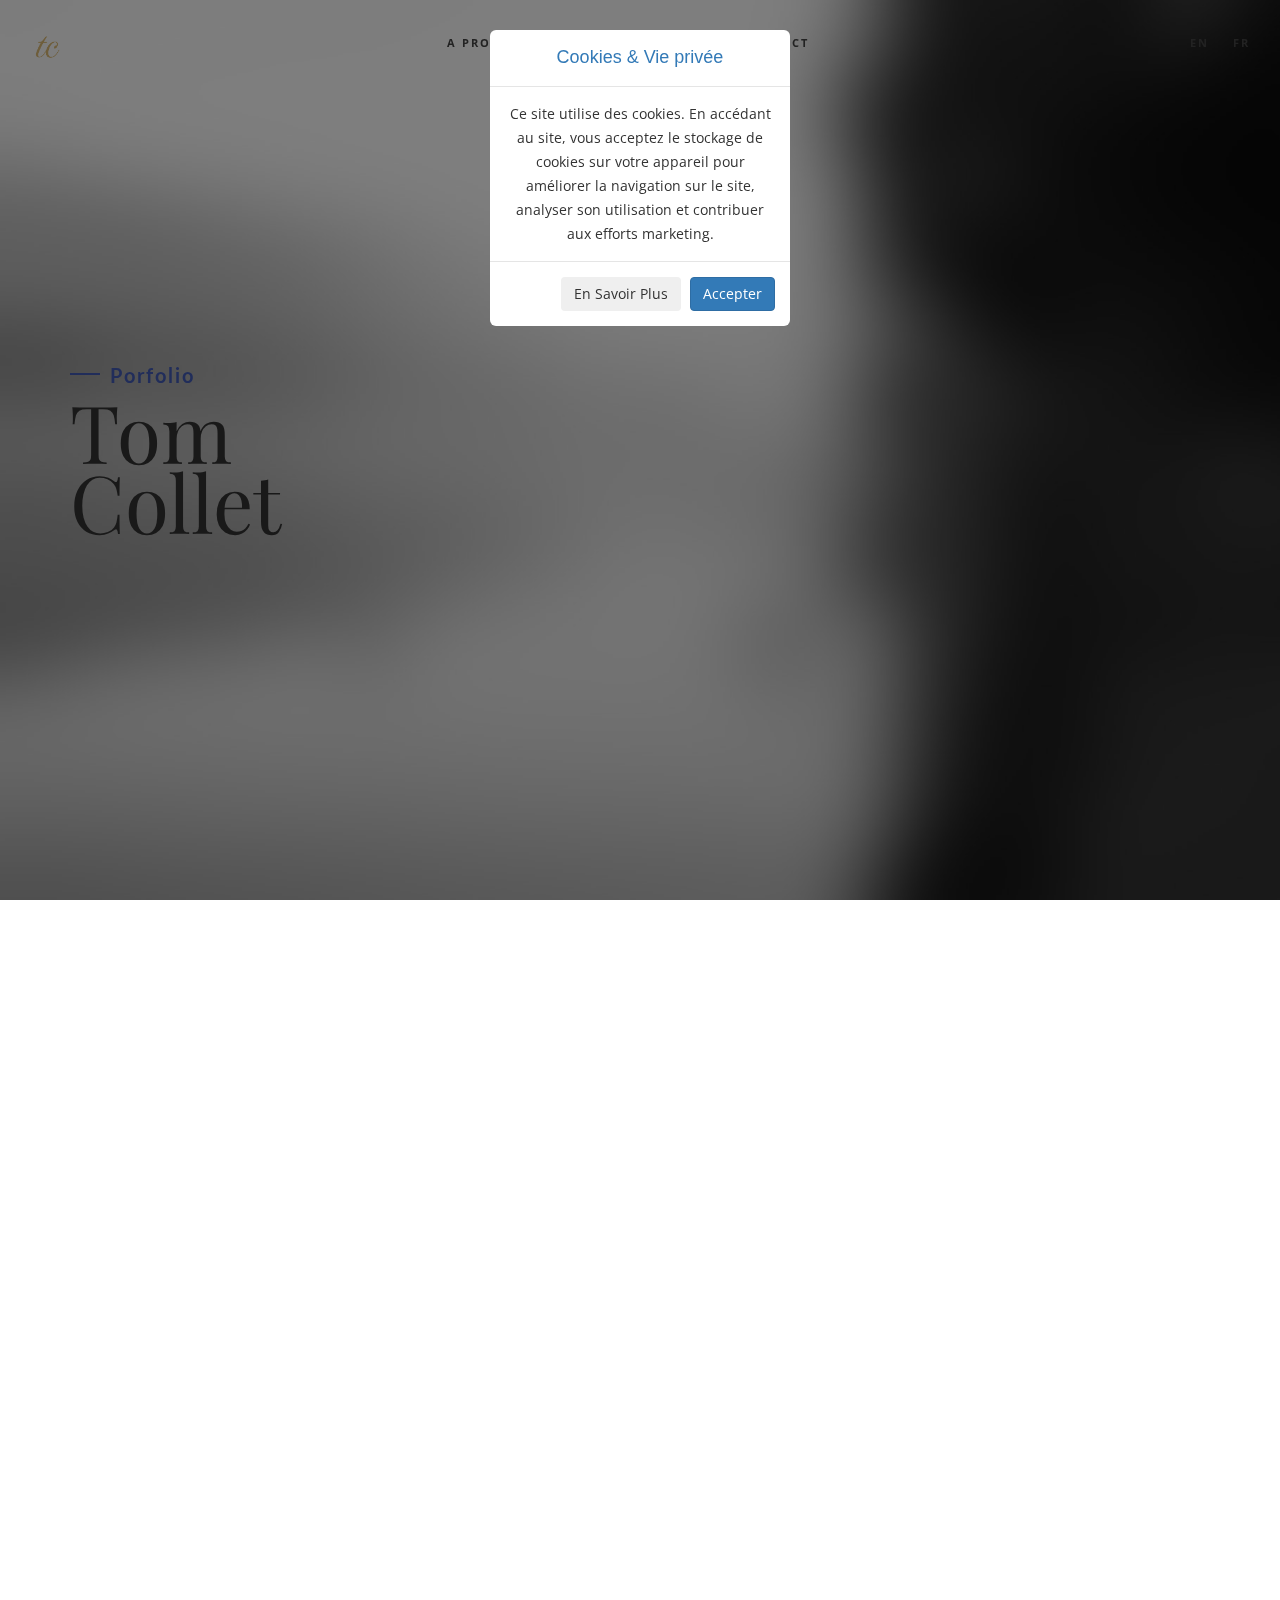
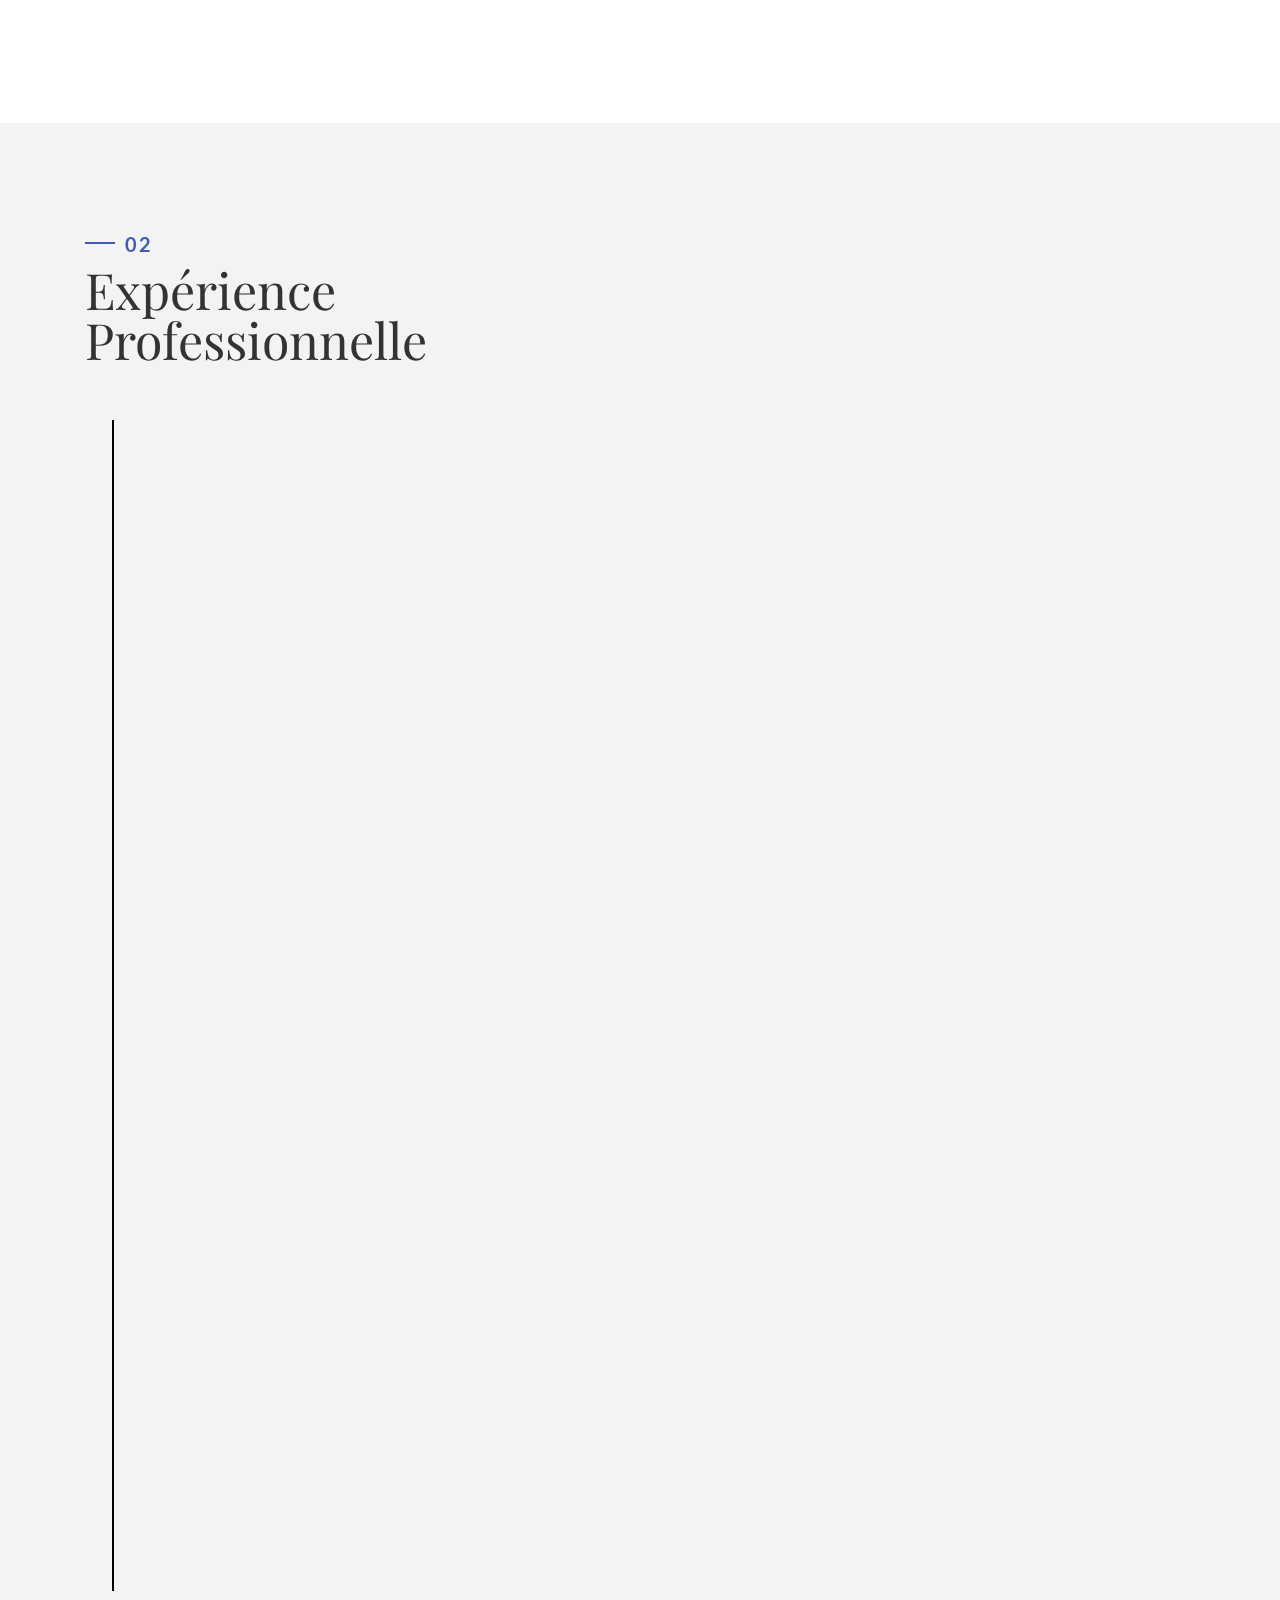
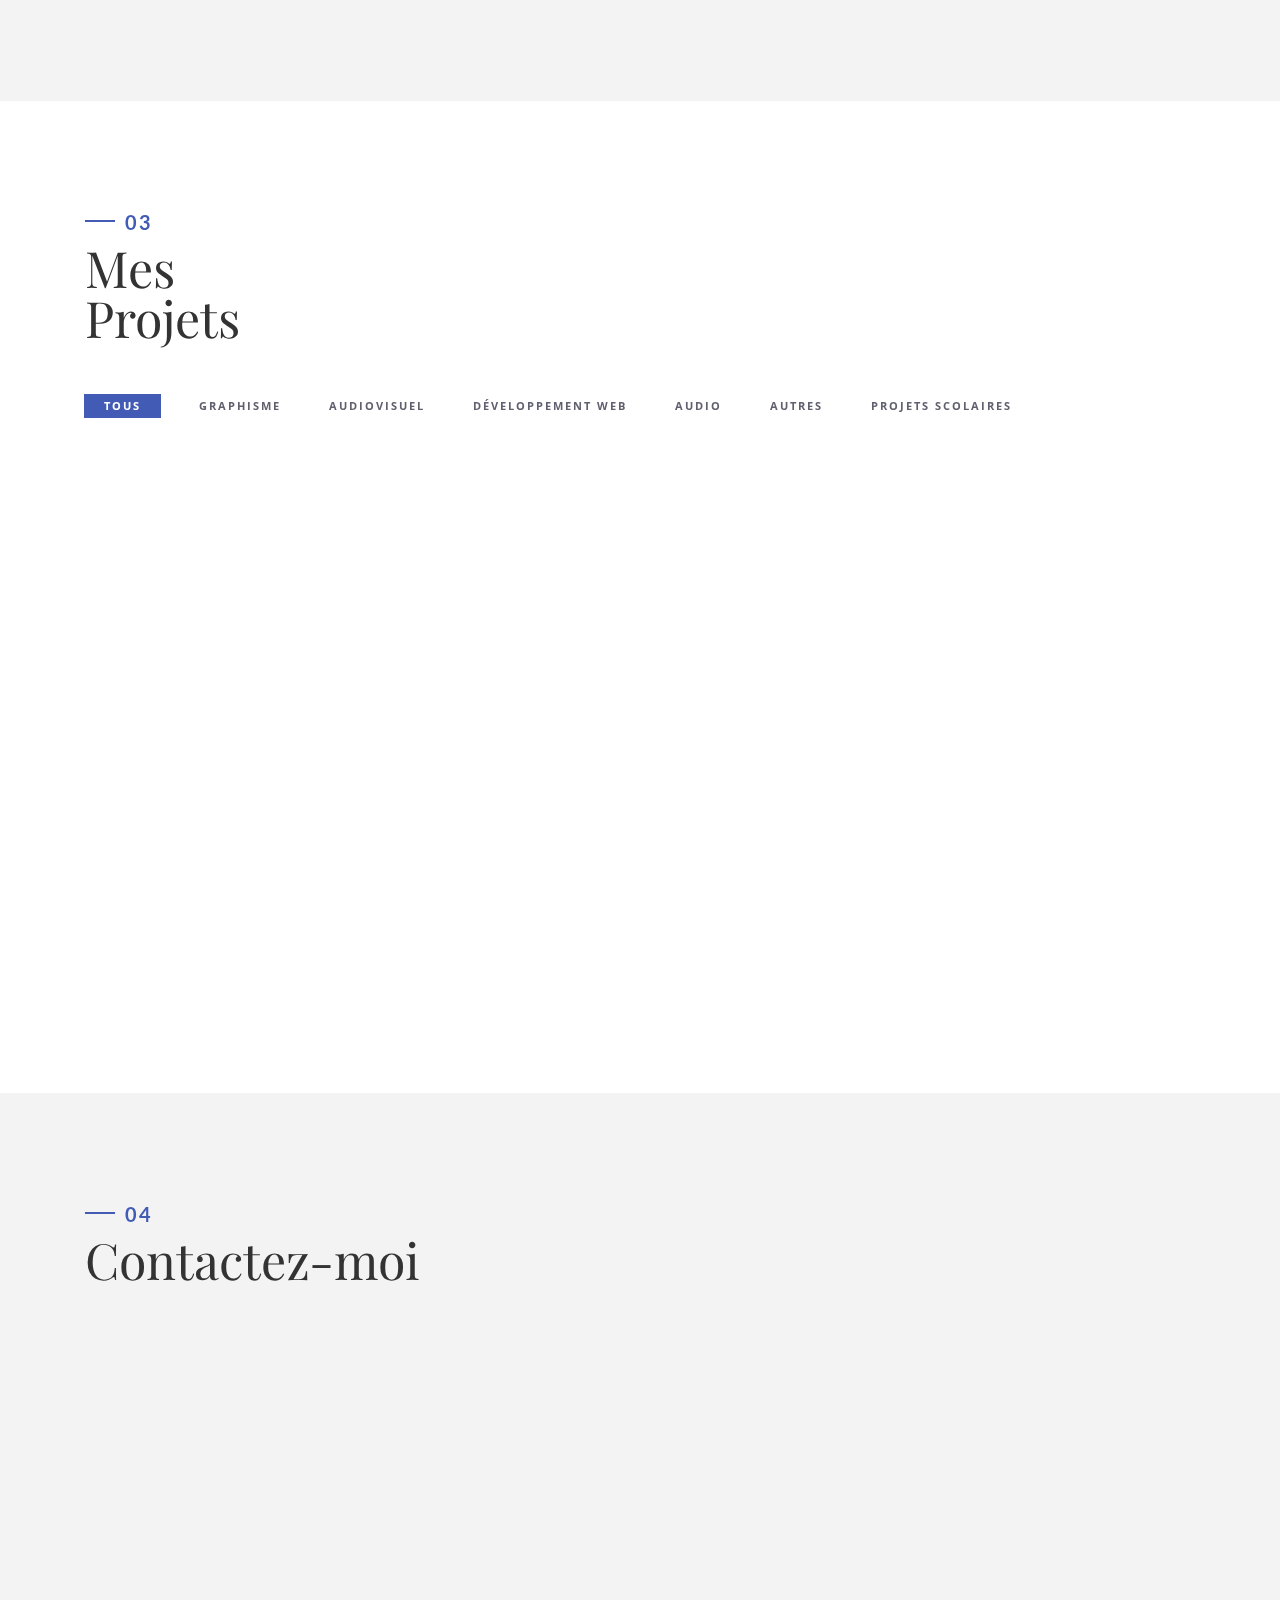
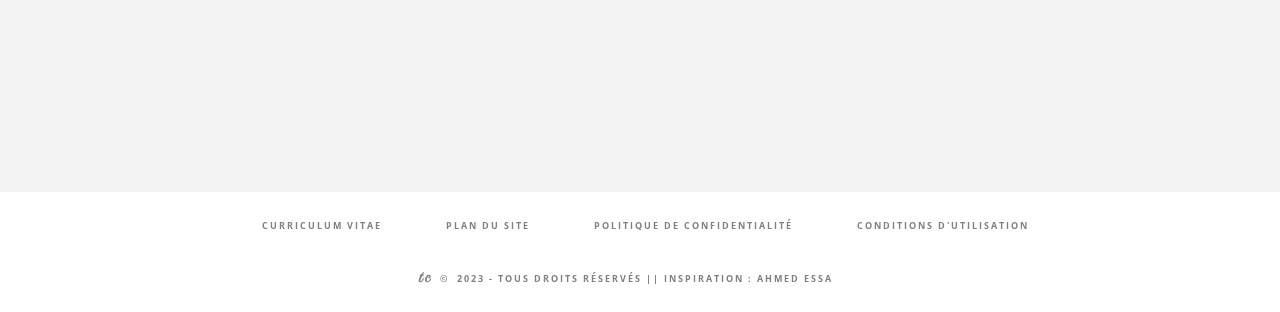
==== commit 4f430adc: "Index Update" ====
--- a/index.html
+++ b/index.html
@@ -223,8 +223,8 @@
                                     <li><a href="" data-filter=".audiovisuel">Audiovisuel</a></li>
                                     <li><a href="" data-filter=".developpement-web">Développement Web</a></li>
                                     <li><a href="" data-filter=".audio">Audio</a></li>
-									<li><a href="" data-filter=".projet-scolaire">Projet Scolaire</a>
-                                    <li><a href="" data-filter=".autres">Autres</a></li>
+									<li><a href="" data-filter=".autres">Autres</a></li>
+									<li><a href="" data-filter=".projet-scolaire">Projets Scolaires</a>
                                 </ul>
                             </nav>
                         </div>
@@ -234,7 +234,7 @@
                         <div class="no-padding portfolio_container clearfix" data-aos="fade-up">
                             <!-- single work -->
                             <div class="col-md-4 col-sm-6  graphisme projet-scolaire">
-                                <a id="demo01" href="#animatedModalDanser" class="portfolio_item"> <img src="img\front-pictures-portfolio\graphisme\graphisme-danser-encore-opera-de-lyon.jpg" alt="Affiche Danser Encore de l'Opéra de Lyon'" class="img-responsive" />
+                                <a id="demo01" href="#animatedModalDanser" class="portfolio_item"> <img src="img\front-pictures-portfolio\graphisme\graphisme-danser-encore-opera-de-lyon.webp" alt="Affiche Danser Encore de l'Opéra de Lyon'" class="img-responsive" />
                                     <div class="portfolio_item_hover">
                                         <div class="portfolio-border clearfix">
                                             <div class="item_info"> <span>Graphisme "Danser Encore"<br/><i>Opéra de Lyon</i></span> <em>tous / graphisme</em> </div>
@@ -246,7 +246,7 @@
                             
                             <!-- single work -->
                             <div class="col-md-4 col-sm-6 audiovisuel projet-scolaire">
-                                <a id="demo02" href="#animatedModalDavm" class="portfolio_item"> <img src="img\front-pictures-portfolio\audiovisuel\production-reportage-video-lyon-3-davm.jpg" alt="Image d'un reportage video sur l'Université Lyon 3" class="img-responsive" />
+                                <a id="demo02" href="#animatedModalDavm" class="portfolio_item"> <img src="img\front-pictures-portfolio\audiovisuel\production-reportage-video-lyon-3-davm.webp" alt="Image d'un reportage video sur l'Université Lyon 3" class="img-responsive" />
                                     <div class="portfolio_item_hover">
                                         <div class="portfolio-border clearfix">
                                             <div class="item_info"> <span>Reportage sur le D.A.V.M. <br/><i>Université Lyon 3</i></span> <em>tous / audiovisuel</em> </div>
@@ -258,7 +258,7 @@
                             
                             <!-- single work -->
                             <div class="col-md-4 col-sm-6 audio projet-scolaire">
-                                <a id="demo03" href="#animatedModalCarte" class="portfolio_item"> <img src="img\front-pictures-portfolio\audio\carte-postale-sonore-tour-de-france.jpg" alt="Cassette Carte Postale Sonore sur le Tour de France" class="img-responsive" />
+                                <a id="demo03" href="#animatedModalCarte" class="portfolio_item"> <img src="img\front-pictures-portfolio\audio\carte-postale-sonore-tour-de-france.webp" alt="Cassette Carte Postale Sonore sur le Tour de France" class="img-responsive" />
                                     <div class="portfolio_item_hover">
                                         <div class="portfolio-border clearfix">
                                             <div class="item_info"> <span>Carte postale Sonore <br/><i>Le Tour de France</i></span> <em>tous / audio</em> </div>
@@ -270,7 +270,7 @@
                             
                             <!-- single work -->
                             <div class="col-md-4 col-sm-6 audio projet-scolaire">
-                                <a id="demo04" href="#animatedModalPodcast" class="portfolio_item"> <img src="img\front-pictures-portfolio\audio\podcast-communication-interne.jpg" alt="Vinyle du podcast de communication interne Une Semaine Un Métier" class="img-responsive" />
+                                <a id="demo04" href="#animatedModalPodcast" class="portfolio_item"> <img src="img\front-pictures-portfolio\audio\podcast-communication-interne.webp" alt="Vinyle du podcast de communication interne Une Semaine Un Métier" class="img-responsive" />
                                     <div class="portfolio_item_hover">
                                         <div class="portfolio-border clearfix">
                                             <div class="item_info"> <span>Podcast de communication interne <br/><i>Une semaine, un métier</i></span> <em>tous / audio</em> </div>
@@ -282,7 +282,7 @@
                             
                             <!-- single work -->
                             <div class="col-md-4 col-sm-6 developpement-web">
-                                <a id="demo05" href="#animatedModalApp" class="portfolio_item"> <img src="img\front-pictures-portfolio\developpement-web\site-web-mobile-raccourcis-universite.jpg" alt="Tablette présentant un site web d'emploi du temps et de fichiers raccourcis" class="img-responsive" />
+                                <a id="demo05" href="#animatedModalApp" class="portfolio_item"> <img src="img\front-pictures-portfolio\developpement-web\site-web-mobile-raccourcis-universite.webp" alt="Tablette présentant un site web d'emploi du temps et de fichiers raccourcis" class="img-responsive" />
                                     <div class="portfolio_item_hover">
                                         <div class="portfolio-border clearfix">
                                             <div class="item_info"> <span>Site web "IUT App"</span> <em>tous / développement web</em> </div>
@@ -294,7 +294,7 @@
                             
                             <!-- single work -->
                             <div class="col-md-4 col-sm-6 graphisme projet-scolaire">
-                                <a id="demo06" href="#animatedModalPortfolio" class="portfolio_item"> <img src="img\front-pictures-portfolio\graphisme\cahier-digital-design-graphique.jpg" alt="Portfolio sous forme de livre" class="img-responsive" />
+                                <a id="demo06" href="#animatedModalPortfolio" class="portfolio_item"> <img src="img\front-pictures-portfolio\graphisme\cahier-digital-design-graphique.webp" alt="Portfolio sous forme de livre" class="img-responsive" />
                                     <div class="portfolio_item_hover">
                                         <div class="portfolio-border clearfix">
                                             <div class="item_info"> <span>Portfolio de Design Graphique</span> <em>tous / graphisme</em> </div>
@@ -306,7 +306,7 @@
                             
                             <!-- single work -->
                             <div class="col-md-4 col-sm-6 graphisme projet-scolaire">
-                                <a id="demo07" href="#animatedModalRhonacola" class="portfolio_item"> <img src="img\front-pictures-portfolio\graphisme\graphisme-marque-cola-rhonacola.jpg" alt="pack de cola rhônacola" class="img-responsive" />
+                                <a id="demo07" href="#animatedModalRhonacola" class="portfolio_item"> <img src="img\front-pictures-portfolio\graphisme\graphisme-marque-cola-rhonacola.webp" alt="pack de cola rhônacola" class="img-responsive" />
                                     <div class="portfolio_item_hover">
                                         <div class="portfolio-border clearfix">
                                             <div class="item_info"> <span>Identité graphique de<br/><i>rhônacola</i></span> <em>tous / graphisme</em> </div>
@@ -318,7 +318,7 @@
                             
                             <!-- single work -->
                             <div class="col-md-4 col-sm-6 graphisme">
-                                <a id="demo08" href="#animatedModalOrigines" class="portfolio_item"> <img src="img\front-pictures-portfolio\graphisme\graphisme-max-tess-musicien-album.jpg" alt="Album CD de Max Tess, Origines" class="img-responsive" />
+                                <a id="demo08" href="#animatedModalOrigines" class="portfolio_item"> <img src="img\front-pictures-portfolio\graphisme\graphisme-max-tess-musicien-album.webp" alt="Album CD de Max Tess, Origines" class="img-responsive" />
                                     <div class="portfolio_item_hover">
                                         <div class="portfolio-border clearfix">
                                             <div class="item_info"> <span>Album "Origines" de <i>Max Tess</i></span> <em>tous / graphisme</em> </div>
@@ -330,7 +330,7 @@
                             
                             <!-- single work -->
                             <div class="col-md-4 col-sm-6 autres projet-scolaire">
-                                <a id="demo09" href="#animatedModalJournal" class="portfolio_item"> <img src="img\front-pictures-portfolio\autres\production-ecrite-journal-de-bord.jpg" alt="Livre Journal de Bord de Tom Collet" class="img-responsive" />
+                                <a id="demo09" href="#animatedModalJournal" class="portfolio_item"> <img src="img\front-pictures-portfolio\autres\production-ecrite-journal-de-bord.webp" alt="Livre Journal de Bord de Tom Collet" class="img-responsive" />
                                     <div class="portfolio_item_hover">
                                         <div class="portfolio-border clearfix">
                                             <div class="item_info"> <span>Production écrite "Journal de bord"</span> <em>tous / autres</em> </div>
@@ -342,10 +342,10 @@
 							
 							<!-- single work -->
                             <div class="col-md-4 col-sm-6 audio">
-                                <a id="demo10" href="#animatedModalElea" class="portfolio_item"> <img src="img\front-pictures-portfolio\audio\montage-audio-et-musique-elea.jpg" alt="Ordinateur avec un logiciel de montage audio ouvert" class="img-responsive" />
-                                    <div class="portfolio_item_hover">
-                                        <div class="portfolio-border clearfix">
-                                            <div class="item_info"> <span>Enregistrement, montage et mixage son pour <i>Eléa</i></span> <em>tous / audio</em> </div>
+                                <a id="demo10" href="#animatedModalElea" class="portfolio_item"> <img src="img\front-pictures-portfolio\audio\montage-audio-et-musique-elea.webp" alt="Ordinateur avec un logiciel de montage audio ouvert" class="img-responsive" />
+                                    <div class="portfolio_item_hover">
+                                        <div class="portfolio-border clearfix">
+                                            <div class="item_info"> <span>Enregistrement, montage et mixage son pour <i>Éléa</i></span> <em>tous / audio</em> </div>
                                         </div>
                                     </div>
                                 </a>
@@ -354,7 +354,7 @@
 							
 							<!-- single work -->
                             <div class="col-md-4 col-sm-6 graphisme projet-scolaire">
-                                <a id="demo11" href="#animatedModalCahier" class="portfolio_item"> <img src="img\front-pictures-portfolio\graphisme\cahier-digitale-tendances-alex-costa-forte.jpg" alt="Cahier de tendances comparant Alex Costa et Forte series" class="img-responsive" />
+                                <a id="demo11" href="#animatedModalCahier" class="portfolio_item"> <img src="img\front-pictures-portfolio\graphisme\cahier-digitale-tendances-alex-costa-forte.webp" alt="Cahier de tendances comparant Alex Costa et Forte series" class="img-responsive" />
                                     <div class="portfolio_item_hover">
                                         <div class="portfolio-border clearfix">
                                             <div class="item_info"> <span>Cahier de tendances <i><br/>Alex Costa & Forte series</i></span> <em>tous / graphisme</em> </div>
@@ -366,7 +366,7 @@
 							
 							<!-- single work -->
                             <div class="col-md-4 col-sm-6 audiovisuel projet-scolaire">
-                                <a id="demo12" href="#animatedModalInfluenceur" class="portfolio_item"> <img src="img\front-pictures-portfolio\audiovisuel\animation-video-definition-influenceurs.jpg" alt="Ordinateur portable affichant une vidéo sur les influenceurs" class="img-responsive" />
+                                <a id="demo12" href="#animatedModalInfluenceur" class="portfolio_item"> <img src="img\front-pictures-portfolio\audiovisuel\animation-video-definition-influenceurs.webp" alt="Ordinateur portable affichant une vidéo sur les influenceurs" class="img-responsive" />
                                     <div class="portfolio_item_hover">
                                         <div class="portfolio-border clearfix">
                                             <div class="item_info"> <span>Motion Design pour la vidéo<i><br/>Qu'est-ce qu'un influenceur ?</i></span> <em>tous / audiovisuel</em> </div>
@@ -378,7 +378,7 @@
 							
 							<!-- single work -->
                             <div class="col-md-4 col-sm-6 graphisme projet-scolaire">
-                                <a id="demo13" href="#animatedModalFestigreen" class="portfolio_item"> <img src="img\front-pictures-portfolio\graphisme\graphisme-festival-festigreen.jpg" alt="Affiche du festival Festigreen sur un arrêt de bus" class="img-responsive" />
+                                <a id="demo13" href="#animatedModalFestigreen" class="portfolio_item"> <img src="img\front-pictures-portfolio\graphisme\graphisme-festival-festigreen.webp" alt="Affiche du festival Festigreen sur un arrêt de bus" class="img-responsive" />
                                     <div class="portfolio_item_hover">
                                         <div class="portfolio-border clearfix">
                                             <div class="item_info"> <span>Logo et charte graphique pour<i><br/>festigreen</i></span> <em>tous / graphisme</em> </div>
@@ -390,7 +390,7 @@
 							
 							<!-- single work -->
                             <div class="col-md-4 col-sm-6 autres">
-                                <a id="demo14" href="#animatedModalExcel" class="portfolio_item"> <img src="img\front-pictures-portfolio\autres\realisations-templates-excel.jpg" alt="Tablette affichant un tableur excel permettant de calculer ses notes" class="img-responsive" />
+                                <a id="demo14" href="#animatedModalExcel" class="portfolio_item"> <img src="img\front-pictures-portfolio\autres\realisations-templates-excel.webp" alt="Tablette affichant un tableur excel permettant de calculer ses notes" class="img-responsive" />
                                     <div class="portfolio_item_hover">
                                         <div class="portfolio-border clearfix">
                                             <div class="item_info"> <span>Réalisations de templates Excel</span> <em>tous / autres</em> </div>
@@ -402,7 +402,7 @@
 							
 							<!-- single work -->
                             <div class="col-md-4 col-sm-6 developpement-web">
-                                <a id="demo15" href="#animatedModalBoostandwin" class="portfolio_item"> <img src="img\front-pictures-portfolio\developpement-web\site-web-marque-vetement-boostandwin.jpg" alt="Ordinateur portable affichant le site web de la marque de vêtements boostandwin" class="img-responsive" />
+                                <a id="demo15" href="#animatedModalBoostandwin" class="portfolio_item"> <img src="img\front-pictures-portfolio\developpement-web\site-web-marque-vetement-boostandwin.webp" alt="Ordinateur portable affichant le site web de la marque de vêtements boostandwin" class="img-responsive" />
                                     <div class="portfolio_item_hover">
                                         <div class="portfolio-border clearfix">
                                             <div class="item_info"> <span>Webdesign et intégration JavaScript pour la marque <i>boostandwin</i></span> <em>tous / développement web</em> </div>
@@ -414,7 +414,7 @@
 							
 							<!-- single work -->
                             <div class="col-md-4 col-sm-6 audiovisuel projet-scolaire">
-                                <a id="demo16" href="#animatedModalMAC" class="portfolio_item"> <img src="img\front-pictures-portfolio\audiovisuel\production-video-mac-lyon-2022.jpg" alt="Ordinateur portable affichant une vidéo sur les expositions du musée d'art contemporain de Lyon" class="img-responsive" />
+                                <a id="demo16" href="#animatedModalMAC" class="portfolio_item"> <img src="img\front-pictures-portfolio\audiovisuel\production-video-mac-lyon-2022.webp" alt="Ordinateur portable affichant une vidéo sur les expositions du musée d'art contemporain de Lyon" class="img-responsive" />
                                     <div class="portfolio_item_hover">
                                         <div class="portfolio-border clearfix">
                                             <div class="item_info"> <span>Réalisation et montage d'une vidéo sur le <i>MAC Lyon</i></span> <em>tous /  audiovisuel</em> </div>
@@ -426,10 +426,10 @@
 							
 							<!-- single work -->
                             <div class="col-md-4 col-sm-6 graphisme">
-                                <a id="demo17" href="#animatedModalActorsoutfits" class="portfolio_item"> <img src="img\front-pictures-portfolio\graphisme\graphisme-compte-instagram-actors-outfits.jpg" alt="Smartphone affichant le compte instagram @actorsoutfits" class="img-responsive" />
-                                    <div class="portfolio_item_hover">
-                                        <div class="portfolio-border clearfix">
-                                            <div class="item_info"> <span>Production graphique complète pour le compte instagram <i>@actorsoutfits</i></span> <em>tous /  graphisme</em> </div>
+                                <a id="demo17" href="#animatedModalActorsoutfits" class="portfolio_item"> <img src="img\front-pictures-portfolio\graphisme\graphisme-compte-instagram-actors-outfits.webp" alt="Smartphone affichant le compte instagram @actorsoutfits" class="img-responsive" />
+                                    <div class="portfolio_item_hover">
+                                        <div class="portfolio-border clearfix">
+                                            <div class="item_info"> <span>Production graphique complète pour le compte instagram <i>@actors_outfits</i></span> <em>tous /  graphisme</em> </div>
                                         </div>
                                     </div>
                                 </a>
@@ -438,7 +438,7 @@
 							
 							<!-- single work -->
                             <div class="col-md-4 col-sm-6 audio projet-scolaire">
-                                <a id="demo18" href="#animatedModalPrison" class="portfolio_item"> <img src="img\front-pictures-portfolio\audio\rap-prison-virtuelle.jpg" alt="Disque Vinyle du morceau de rap Prison Virtuelle" class="img-responsive" />
+                                <a id="demo18" href="#animatedModalPrison" class="portfolio_item"> <img src="img\front-pictures-portfolio\audio\rap-prison-virtuelle.webp" alt="Disque Vinyle du morceau de rap Prison Virtuelle" class="img-responsive" />
                                     <div class="portfolio_item_hover">
                                         <div class="portfolio-border clearfix">
                                             <div class="item_info"> <span>Enregistrement, montage et mixage son du morceau "Prison Virtuelle"</span> <em>tous /  audio</em> </div>
@@ -450,7 +450,7 @@
 							
 							<!-- single work -->
                             <div class="col-md-4 col-sm-6 graphisme">
-                                <a id="demo19" href="#animatedModalAssistant" class="portfolio_item"> <img src="img\front-pictures-portfolio\graphisme\logo-mon-assistant-privé.jpg" alt="Carte de visite de Mon Assistant Privé" class="img-responsive" />
+                                <a id="demo19" href="#animatedModalAssistant" class="portfolio_item"> <img src="img\front-pictures-portfolio\graphisme\logo-mon-assistant-privé.webp" alt="Carte de visite de Mon Assistant Privé" class="img-responsive" />
                                     <div class="portfolio_item_hover">
                                         <div class="portfolio-border clearfix">
                                             <div class="item_info"> <span>Logo de <i>Mon Assistant Privé</i></span> <em>tous /  graphisme</em> </div>
@@ -462,7 +462,7 @@
 							
 							<!-- single work -->
                             <div class="col-md-4 col-sm-6 audiovisuel projet-scolaire">
-                                <a id="demo20" href="#animatedModalJFLMQMP" class="portfolio_item"> <img src="img\front-pictures-portfolio\audiovisuel\production-video-je-filme-le-metier-qui-me-plait-2018.jpg" alt="Cadre photo du groupe en charge du projet Je Filme Le Métier Qui Me Plaît 2018 au collège Arthur Rimbaud" class="img-responsive" />
+                                <a id="demo20" href="#animatedModalJFLMQMP" class="portfolio_item"> <img src="img\front-pictures-portfolio\audiovisuel\production-video-je-filme-le-metier-qui-me-plait-2018.webp" alt="Cadre photo du groupe en charge du projet Je Filme Le Métier Qui Me Plaît 2018 au collège Arthur Rimbaud" class="img-responsive" />
                                     <div class="portfolio_item_hover">
                                         <div class="portfolio-border clearfix">
                                             <div class="item_info"> <span>Assistanat en production, cadrage et montage pour <i>JFLMQMP 2018</i></span> <em>tous /  audiovisuel</em> </div>
@@ -474,7 +474,7 @@
 							
 							<!-- single work -->
                             <div class="col-md-4 col-sm-6 autres projet-scolaire">
-                                <a id="demo21" href="#animatedModalChronique" class="portfolio_item"> <img src="img\front-pictures-portfolio\autres\production-orale-chronique.jpg" alt="Support d'une page de la chronique Comment qu'on fait ?" class="img-responsive" />
+                                <a id="demo21" href="#animatedModalChronique" class="portfolio_item"> <img src="img\front-pictures-portfolio\autres\production-orale-chronique.webp" alt="Support d'une page de la chronique Comment qu'on fait ?" class="img-responsive" />
                                     <div class="portfolio_item_hover">
                                         <div class="portfolio-border clearfix">
                                             <div class="item_info"> <span>Écriture de la chronique <br/><i>Comment qu'on fait ?</i></span> <em>tous /  autres</em> </div>
@@ -486,7 +486,7 @@
 							
 							<!-- single work -->
                             <div class="col-md-4 col-sm-6 graphisme projet-scolaire">
-                                <a id="demo22" href="#animatedModalDepliant" class="portfolio_item"> <img src="img\front-pictures-portfolio\graphisme\production-reproduction-depliant-theatre-croix-rousse.jpg" alt="Rproduction du dépliant 3 faces du Théâtre de la Croix-Rousse" class="img-responsive" />
+                                <a id="demo22" href="#animatedModalDepliant" class="portfolio_item"> <img src="img\front-pictures-portfolio\graphisme\production-reproduction-depliant-theatre-croix-rousse.webp" alt="Rproduction du dépliant 3 faces du Théâtre de la Croix-Rousse" class="img-responsive" />
                                     <div class="portfolio_item_hover">
                                         <div class="portfolio-border clearfix">
                                             <div class="item_info"> <span>Reproduction & design du dépliant du <i>Théâtre de la Croix-Rousse</i></span> <em>tous /  graphisme</em> </div>
@@ -527,7 +527,7 @@
                 <h3 class="h3style">Réseaux sociaux</h3>
 
                 <ul class="social">
-                    <li><a href="https://www.linkedin.com/in/tomxcollet"><i class="ion-social-linkedin"></i></a></li>
+					<li><a href="https://www.linkedin.com/in/tomxcollet"><i class="ion-social-linkedin"></i></a></li>
                     <li><a href="https://github.com/tomxcollet"><i class="ion-social-github"></i></a></li>
                 </ul>
                 <div class="clearfix"></div>
@@ -557,7 +557,7 @@
 		<div class="footer">
 			<div class="row">
 				<ul>
-					<li><a href="files/curriculum-vitae-tom-collet.pdf">Curriculum Vitae</a></li>
+					<li><a href="#">Curriculum Vitae</a></li>
 					<li><a href="#">Plan du site</a></li>
 					<li><a href="#">Politique de confidentialité</a></li>
 					<li><a href="terms_of_use.html">Conditions d'utilisation</a></li>
@@ -593,15 +593,15 @@
             <div class="container">
                 <div class="portfolio-padding">
                     <div class="col-md-8 col-md-offset-2">
-                        <h2>Graphisme "Danser Encore"<br/><i>Opéra de Lyon</i></h2>
-                        <div class="h-50"></div>
-                        <p>Dans le cadre du cours de Production Assistée par Ordinateur [P.A.O.] de première année de ma formation - le BUT information & communication, parcours communication des organisations - j'ai réalisé, en collaboration avec d'autres étudiants, une affiche de promotion ainsi que des posts Instagram pour l'évènement "Danser Encore" de l'<i>Opéra de Lyon</i>.</p>
-                        <p>Reprenant les codes de l'évènement "Danser Encore", mais aussi les images officielles ainsi que les normes graphiques de l'<i>Opéra de Lyon,</i> les créations ont été réalisées avec le logiciel <i>Adobe InDesign</i>. Elles représentaient un vrai défi de mise en valeur avec des photos pré-sélectionnées, un cahier des charges détaillé, mais sans que l'on connaisse particulièrement la structure, ni le spectacle lui-même. </p>
+                        <h2>Graphisme "Danser Encore"<br/><a href="https://www.opera-lyon.com/" target="_blank"><i>Opéra de Lyon</i></a></h2>
+                        <div class="h-50"></div>
+                        <p>Dans le cadre du cours de Production Assistée par Ordinateur [P.A.O.] de première année de ma formation - le BUT information & communication, parcours communication des organisations - j'ai réalisé, en collaboration avec d'autres étudiants, une affiche de promotion ainsi que des posts Instagram pour l'évènement "Danser Encore" de l'<a href="https://www.opera-lyon.com/" target="_blank"><i>Opéra de Lyon</i></a>.</p>
+                        <p>Reprenant les codes de l'évènement "Danser Encore", mais aussi les images officielles ainsi que les normes graphiques de l'<a href="https://www.opera-lyon.com/" target="_blank"><i>Opéra de Lyon</i></a>, les créations ont été réalisées avec le logiciel <i>Adobe InDesign</i>. Elles représentaient un vrai défi de mise en valeur avec des photos pré-sélectionnées, un cahier des charges détaillé, mais sans que l'on connaisse particulièrement la structure, ni le spectacle lui-même. </p>
 						<br />
 						<p><b>Vous trouverez ci-dessous le résultat, avec la mise en avant de 3 mockups. Un présente l'affiche dans un environnement urbain, alors que les deux autres présentent des posts instagram tels qu'ils auraient être utilisés.</b></p>
-                        <br /> <img src="img\front-pictures-portfolio\graphisme\graphisme-danser-encore-opera-de-lyon.jpg" alt="Affiche Danser Encore de l'Opéra de Lyon'" class="img-responsive" />
-                        <br />
-						<img src="img\portfolio\graphisme\carrousel-instagram-danser-encore.jpg" alt="Carrousel Instagram Danser Encore de l'Opéra de Lyon" class="img-responsive" />
+                        <br /> <img src="img\front-pictures-portfolio\graphisme\graphisme-danser-encore-opera-de-lyon.webp" alt="Affiche Danser Encore de l'Opéra de Lyon'" class="img-responsive" />
+                        <br />
+						<img src="img\portfolio\graphisme\carrousel-instagram-danser-encore.webp" alt="Carrousel Instagram Danser Encore de l'Opéra de Lyon" class="img-responsive" />
                         <p class="sources">© tous droits réservés - <a href="terms_of_use.html">conditions d'utilisation</a></p>
                         <p class="pagelogo"><a href="https://www.linkedin.com/in/tomxcollet">tc</a></p>
                         <br />
@@ -622,7 +622,7 @@
             <div class="container">
                 <div class="portfolio-padding">
                     <div class="col-md-8 col-md-offset-2">
-                        <h2>Reportage sur le D.A.V.M. <br/><i>Université Lyon 3</i></h2>
+                        <h2>Reportage sur le D.A.V.M. <br/><a href="https://www.univ-lyon3.fr/" target="_blank"><i>Université Lyon 3</i></a></h2>
                         <div class="h-50"></div>
                         <p>Dans le cadre du cours d'image et son de première année de ma formation - le BUT information & communication, parcours communication des organisations - j'ai eu la chance de réaliser un court sujet, "Reportage sur le D.A.V.M." avec la participation active de plusieurs autres étudiants. Cet exercice, filmé à l'aide de matériel professionnel, avait pour but de nous apprendre à filmer de façon efficace et faire de différents plans un reportage structuré. De cette manière, le laps de temps accordé pour la prise de vue et de son était vraiment faible. Au contraire, le temps accordé au montage était lui illimité.</p>
 						<p>Avec comme objectif premier de permettre de s'exercer avec une caméra professionnelle, la réalisation de ce sujet m'a aussi permis de revoir ma manière de filmer et de monter un projet (à l'aide de <i>Adobe Premiere Pro</i>). De plus, tourner ce reportage était un véritable défi en terme d'efficacité et d'organisation.</p>
@@ -633,7 +633,7 @@
 						<iframe width="730" height="411" src="https://www.youtube-nocookie.com/embed/qzaOUngaYic" title="YouTube video player" frameborder="0" allow="accelerometer; autoplay; clipboard-write; encrypted-media; gyroscope; picture-in-picture; web-share" allowfullscreen></iframe>
 						</div>
                         <br />
-						<img src="img\portfolio\audiovisuel\carrousel-interview-journaliste-camera.jpg" alt="Carrousel de la réalisation d'un reportage vidéo avec une interview filmée par une journaliste devant la caméra" class="img-responsive" />
+						<img src="img\portfolio\audiovisuel\carrousel-interview-journaliste-camera.webp" alt="Carrousel de la réalisation d'un reportage vidéo avec une interview filmée par une journaliste devant la caméra" class="img-responsive" />
                         <p class="sources">© tous droits réservés - <a href="terms_of_use.html">conditions d'utilisation</a></p>
                         <p class="pagelogo"><a href="https://www.linkedin.com/in/tomxcollet">tc</a></p>
 						<br />
@@ -655,14 +655,14 @@
             <div class="container">
                 <div class="portfolio-padding">
                     <div class="col-md-8 col-md-offset-2">
-                        <h2>Carte postale sonore<br /> <i>Le Tour de France</i></h2>
+                        <h2>Carte postale sonore<br /> <a href="https://www.letour.fr/" target="_blank"><i>Le Tour de France</i></a></h2>
                         <div class="h-50"></div>
                         <p>Si l'on devait résumer le concept d'une carte postale sonore, il s'agit, pour un court instant, de faire voyager l'auditeur à travers une construction de sons représentatifs d'un endroit.</p>
                         <p>Issue d'un travail donné en première année de ma formation - le BUT information & communication, parcours communication des organisations - cette carte postale sonore représente à la fois ma passion pour la production audio, mais aussi celle pour le sport, et particulièrement le cyclisme. Combinaison de différentes expériences, auditives tout d'abord au coeur du plus grand évènement cycliste mondial, mais aussi techniques par ma maîtrise de l'outil <i>Adobe Audition</i>, cette réalisation me tient particulièrement à coeur.</p>
                         <br />
 						<p><b>Vous trouverez ci-dessous le résultat : une carte postale sonore immersive d'une durée d'une minute, avec un visuel créé spécialement pour l'occasion sur <i>Adobe Photoshop</i>, inspiré des anciennes cassettes du Tour de France.</b></p>
                         <br /> 
-						<img src="img\portfolio\audio\carte-postale-sonore-tour-de-france.jpg" alt="Cassette Carte Postale Sonore sur le Tour de France" class="img-responsive" />
+						<img src="img\portfolio\audio\carte-postale-sonore-tour-de-france.webp" alt="Cassette Carte Postale Sonore sur le Tour de France" class="img-responsive" />
 						<audio controls>
 								<source src="files/carte-postale-sonore-tour-de-france.mp3" type="audio/mpeg">
 						</audio>
@@ -691,7 +691,7 @@
                         <p>Le format du podcast est très à la mode en ce moment, pour plusieurs raisons qui lui sont propres. On retrouve sa praticité, écoutable partout, sa facilité d'assimilation, écoutable en faisant une autre activité, mais aussi sa facilité de distribution, peu gourmand en ressources. Cela en fait donc un des outils phares de la communication interne. C'est avec cela en tête que j'ai conçu, avec mon groupe, un podcast nommé "Une semaine, Un métier", dont cet épisode serait sur le chargé de communication interne, permettant à tout un chacun de découvrir ce passionnant métier. D'une durée de 7 minutes et 16 secondes, il répond bien au style du podcast comme à son objectif principal.</p>
                         <p><b>A l'aide de mes compétences en enregistrement audio et en montage (et avec <i>Adobe Audition</i>), nous nous sommes alors posés autour d'une table et d'un micro pour enregistrer la version finale de ce podcast pré-écrit, disponible ci-dessous avec une belle image de couverture.</b></p>
                         <br /> 
-						<img src="img\portfolio\audio\podcast-communication-interne-une-semaine-un-metier.jpg" alt="Cassette Carte Postale Sonore sur le Tour de France" class="img-responsive"/>
+						<img src="img\portfolio\audio\podcast-communication-interne-une-semaine-un-metier.webp" alt="Cassette Carte Postale Sonore sur le Tour de France" class="img-responsive"/>
 						<audio controls>
 								<source src="files/podcast-communication-interne-une-semaine-un-metier.mp3" type="audio/mpeg">
 						</audio>
@@ -725,7 +725,7 @@
 						<button class="btn btn-glance" id="btn-iutapp" onclick="window.location.href='websites/iut-app/index.html';">IUT App</button>
                         <br />
 						<br />
-						<img src="img/portfolio/developpement-web/site-web-mobile-raccourcis-universite.jpg" alt="Tablette présentant un site web d'emploi du temps et de fichiers raccourcis nommée IUT App" class="img-responsive"/>
+						<img src="img/portfolio/developpement-web/site-web-mobile-raccourcis-universite.webp" alt="Tablette présentant un site web d'emploi du temps et de fichiers raccourcis nommée IUT App" class="img-responsive"/>
                         <p class="sources">© tous droits réservés - <a href="terms_of_use.html">conditions d'utilisation</a></p>
                         <p class="pagelogo"><a href="https://www.linkedin.com/in/tomxcollet">tc</a></p>
 						<br />
@@ -751,10 +751,13 @@
                         <p>Au terme du semestre 3 de ma formation - un BUT information & communication, parcours communication des organisations - il était temps de faire un document récapitulatif de toutes les créations de design graphique. Avec l'inspiration d'un modèle fourni par mon professeur, j'ai entamé un travail d'explication et de mise en page sur <i>Adobe InDesign</i>, permettant de faire vivre mes création sur un même support.</p>
                         <p><b>Ce support, véritable démonstration de 6 mois de travaux réguliers suivant des demandes particulières, est disponible ci-dessous, accompagné de son mockup version papier.</b></p>
                         <br />
-
-						<img src="img/portfolio/graphisme/cahier-digital-design-graphique.jpg" alt="Portfolio sous forme de livre" class="img-responsive"/>	
+						<img src="img/portfolio/graphisme/cahier-digital-design-graphique.webp" alt="Portfolio sous forme de livre" class="img-responsive"/>	
 						<div class="h-50"></div>
-						<embed src="files/portfolio-design-graphique-tom-collet.pdf# toolbar=0" width="100%" height="500px">
+						<embed src="files/portfolio-design-graphique-tom-collet.pdf" width="100%" height="500px">
+						<br/>
+						<br/>
+						<button class="btn btn-glance" id="submit" onclick="window.location.href='files/cahier-digital-tendances-alex-costa-forte.pdf';">Télécharger la version PDF</button>
+						<div class="h-50"></div>
                         <p class="sources">© tous droits réservés - <a href="terms_of_use.html">conditions d'utilisation</a></p>
                         <p class="pagelogo"><a href="https://www.linkedin.com/in/tomxcollet">tc</a></p>
                         <br />
@@ -781,10 +784,10 @@
                         <p><b>Vous trouverez ci-dessous différents documents définissant l'identité graphique de rhônacola, comme des mockups ou une charte graphique.</b></p>
                         <br />
                         <br />
-						<img src="img/portfolio/graphisme/rhonacola/rhonacola-charte-graphique-cola-lyonnais.jpg" alt="Charte graphique du cola Lyonnais Rhônacola" class="img-responsive"/>	
-                        <br />
-                        <br />
-						<img src="img/portfolio/graphisme/rhonacola/rhonacola-sacs-shopping-pack-bouteilles.jpg" alt="Sacs de shopping et pack de bouteilles du cola Lyonnais Rhônacola" class="img-responsive"/>
+						<img src="img/portfolio/graphisme/rhonacola/rhonacola-charte-graphique-cola-lyonnais.webp" alt="Charte graphique du cola Lyonnais Rhônacola" class="img-responsive"/>	
+                        <br />
+                        <br />
+						<img src="img/portfolio/graphisme/rhonacola/rhonacola-sacs-shopping-pack-bouteilles.webp" alt="Sacs de shopping et pack de bouteilles du cola Lyonnais Rhônacola" class="img-responsive"/>
                         <p class="sources">© tous droits réservés - <a href="terms_of_use.html">conditions d'utilisation</a></p>
                         <p class="pagelogo"><a href="https://www.linkedin.com/in/tomxcollet">tc</a></p>
                         <br />
@@ -805,26 +808,28 @@
             <div class="container">
                 <div class="portfolio-padding">
                     <div class="col-md-8 col-md-offset-2">
-                        <h2>Album "Origines" <br/><i>Max Tess</i></h2>
-                        <div class="h-50"></div>
-                        <p>Ayant commencé à produire des logotypes en tant que projets personnels, mais aussi pour une cliente, <i>Max Tess</i> devient mon second client, me permettant de créer simultanément un logotype, une variation et une couverture d'album.</p>
-                        <p>L'idée derrière cette production est de transformer le motif favori de l'artiste en logotype. De plus, en même temps que la création du logotype, nous définirons ensemble les couleurs principales de l'identité grahique de <i>Max Tess</i>.</p>
+                        <h2>Album "Origines" <br/><a href="https://www.instagram.com/max_tess_/" target="_blank"><i>Max Tess</i></a></h2>
+                        <div class="h-50"></div>
+                        <p>Ayant commencé à produire des logotypes en tant que projets personnels, mais aussi pour une cliente <i>Mon Assistant Privé</i>), <a href="https://www.instagram.com/max_tess_/" target="_blank"><i>Max Tess</i></a> devient mon second client, me permettant de créer simultanément un logotype, une variation et une couverture d'album.</p>
+                        <p>L'idée derrière cette production est de transformer le motif favori de l'artiste en logotype. De plus, en même temps que la création du logotype, nous définirons ensemble les couleurs principales de l'identité grahique de <a href="https://www.instagram.com/max_tess_/" target="_blank"><i>Max Tess</i></a>.</p>
 						<p><b>Vous trouverez ci-dessous les différentes productions graphiques réalisées, ainsi que des liens vers les principaux canaux où elles sont principalement utilisées.</b></p>
                         <br />
                         <br />
-						<div class="col-md-4 col-sm-6">
-						<img src="img/portfolio/graphisme/max-tess/max-tess-logotype-original.jpg" alt="Logotype original de Max Tess" class="img-responsive" />
-						</div>
-						<div class="col-md-4 col-sm-6">
-						<img src="img/portfolio/graphisme/max-tess/max-tess-logotype-eau-fond-blanc.jpg" alt="Logotype évolué de Max Tess, rempli d'eau" class="img-responsive" />
-						</div>
-						<div class="col-md-4 col-sm-6">
-						<img src="img/portfolio/graphisme/max-tess/graphisme-max-tess-musicien-album.jpg" alt="Album CD de Max Tess, Origines" class="img-responsive" />
-						</div>
+						<img src="img/portfolio/graphisme/max-tess/graphisme-max-tess-musicien-album-logotypes.webp" alt="Carrousel de différentes productions graphiques pour le musicien Max Tess" class="img-responsive"/>
+						<br/>
+						<iframe width="730" height="411" src="https://www.youtube-nocookie.com/embed/xPIGUDoBYEQ" title="YouTube video player" frameborder="0" allow="accelerometer; autoplay; clipboard-write; encrypted-media; gyroscope; picture-in-picture; web-share" allowfullscreen></iframe>
+						<br/>
+						<br/>
+						<button class="btn btn-glance" id="btn-maxtess" onclick="window.open('https://www.instagram.com/max_tess_/')">Instagram - Max Tess</button>
+						<br/>
+						<br/>
+						<button class="btn btn-glance" id="btn-maxtess" onclick="window.open('https://neon.link/maxtess')">Plateformes de streaming - Max Tess</button>
 						<div class="h-50"></div>
                         <p class="sources">© tous droits réservés - <a href="terms_of_use.html">conditions d'utilisation</a></p>
-                        <p class="pagelogo"><a href="https://www.linkedin.com/in/tomxcollet">tc</a></p
-                        <br /> </div>
+                        <p class="pagelogo"><a href="https://www.linkedin.com/in/tomxcollet">tc</a></p>
+                        <br/>
+						<br/>
+					</div>
                 </div>
             </div>
         </div>
@@ -844,7 +849,7 @@
                         <h2>Production écrite<br />"Journal de bord"</h2>
                         <div class="h-50"></div>
                         <p>Pour les besoins de ma formation - le BUT information & communication, parcours communication des organisations - qui présente une grande quantité de cours différents, j'ai eu la tâche d'écrire un début de journal de bord. La consigne était la suivante : vous êtes en 2043, et vous écrivez vore journal intime. Écrivez sur plusieurs jours, décrivant l'ambiance de ce futur proche.</p>
-                        <p>Alors que cette production était demandée dcomme un exercice noté, elle a aussi participé à un concours dans la formation, visant à élir les 2 meilleurs textes (sur 60 participants).</p>
+                        <p>Alors que cette production était demandée comme un exercice noté, elle a aussi participé à un concours dans la formation, visant à élir les 2 meilleurs textes (sur 60 participants).</p>
 						<p><b>Retenu comme un des deux meilleurs textes, vous trouverez ce journal de bord ci-dessous.</b></p>
                         <br />
                         <br />
@@ -853,7 +858,7 @@
 						<br />
 						<p><i>Mardi 17 mai 2043</i></p>
                         <br />
-						<p>Aujourd’hui des avions ont teinté le ciel de cinq couleurs magnifiques : le bleu, blanc, rouge, puis le bleu clair, jaune. Beaucoup de souvenirs ont refait surface alors j’ai eu besoin de mettre mes émotions sur papier. C’était il y a vingt ans, la fin de cette terrible guerre entre l’Ukraine et la Russie qui est allée beaucoup trop loin. En même temps, je crois que ca a fait du bien au monde ! Enfin... Tant de morts et de destruction n’étaient peut-être pas nécessaire. Le monde d’aujourd’hui me parait tout de même meilleur, moins interconnecté, interdépendant, mais surtout moins dérangeant. Je suis heureux que mes enfants ne connaissent pas le doomscroll ou même TikTok bien que cela reste de bons souvenirs. Ce rappeler le monde d’avant – allant trop vite bien qu’il paraisse toujours plus lent – m’a fait pleurer. Je</p>
+						<p>Aujourd’hui des avions ont teinté le ciel de cinq couleurs magnifiques : le bleu, blanc, rouge, puis le bleu clair, jaune. Beaucoup de souvenirs ont refait surface alors j’ai eu besoin de mettre mes émotions sur papier. C’était il y a vingt ans, la fin de cette terrible guerre entre l’Ukraine et la Russie qui est allée beaucoup trop loin. En même temps, je crois que ça a fait du bien au monde ! Enfin... Tant de morts et de destruction n’étaient peut-être pas nécessaire. Le monde d’aujourd’hui me paraît tout de même meilleur, moins interconnecté, interdépendant, mais surtout moins dérangeant. Je suis heureux que mes enfants ne connaissent pas le doomscroll ou même TikTok bien que cela reste de bons souvenirs. Se rappeler le monde d’avant – allant trop vite bien qu’il paraisse toujours plus lent – m’a fait pleurer. Je</p>
                         <br />
    						<p><i>Mercredi 18 mai 2043</i></p>
 						<br />
@@ -863,7 +868,11 @@
 						<br />
 						<p>Dernière page, cher journal. Je ne trouve plus de nouveaux cahiers, ni dans les stocks, ni dans les entrepôts de recyclage du monde d’avant. Alors je te dis au revoir et je te promet de continuer à chercher pour te faire une suite, mais autant dire que ce n’est pas gagné :(</p>
                         <br />
-						<br /> 
+						<div class="h-50"></div>
+                        <p class="sources">© tous droits réservés - <a href="terms_of_use.html">conditions d'utilisation</a></p>
+                        <p class="pagelogo"><a href="https://www.linkedin.com/in/tomxcollet">tc</a></p>
+						<br />
+						<br />
 						</div>
 					</div>
                 </div>
@@ -871,6 +880,36 @@
         </div>
     </div>
 	
+	<!--DEMO10 - Detail of an image-->
+	<div id="animatedModalElea" class="popup-modal">
+		
+        <!--THIS IS IMPORTANT! to close the modal, the class name has to match the name given on the ID -->
+        <div id="btn-close-modal" class="close-animatedModalElea close-popup-modal"> 
+		<i class="ion-close-round"></i> </div>
+        <div class="clearfix"></div>
+        <div class="modal-content">
+            <div class="container">
+                <div class="portfolio-padding">
+                    <div class="col-md-8 col-md-offset-2">
+                        <h2>Enregistrement, montage et <br/>mixage son pour <a href="https://www.instagram.com/inter_lune/" target="_blank"><i>Éléa</i></a></h2>
+                        <div class="h-50"></div>
+                        <p>Alors que je commençais à peine à maitriser le logiciel de montage audio <i>Adobe Audition</i>, j'ai eu la chance de pouvoir enregistrer, monter et mixer un piano-voix de <a href="https://www.instagram.com/inter_lune/" target="_blank"><i>Éléa</i></a>, afin que celui-ci soit utilisé comme bande son originale lors de l'évènement (et du live YouTube) "Concours de Talent 2020" à Saint-Julien en Genevois par DIVR'City. L'objectif avec ce son était de mettre en avant du mieux possible la voix de <a href="https://www.instagram.com/inter_lune/" target="_blank"><i>Éléa</i></a>, sans artifices, afin de mettre en valeur cette composition originale.</p>
+                        <p><b>Vous trouverez ci-dessous un bouton amenant vers la rediffusion du live YouTube de l'évènement, sur le passage exact, juste après un mockup du concours sur iMac. N'oubliez pas de revenir ensuite !</b></p>
+						<br />
+						<img src="img/portfolio/audio/montage-audio-et-musique-elea-concours-de-talent.webp" alt="Ordinateur avec un logiciel de montage audio ouvert" class="img-responsive"/>
+						<br/>
+						<button class="btn btn-glance" id="btn-elea" onclick="window.open('https://www.youtube.com/live/6bby8ll5k30?feature=share&t=76')">Bande Son Originale du Concours de Talents 2020 DIVR'City</button>
+						<div class="h-50"></div>
+						<p class="sources">© tous droits réservés - <a href="terms_of_use.html">conditions d'utilisation</a></p>
+                        <p class="pagelogo"><a href="https://www.linkedin.com/in/tomxcollet">tc</a></p>
+                        <br />
+                        <br /> 
+					</div>
+                </div>
+            </div>
+        </div>
+    </div>
+	
 	<!--DEMO11 - Detail of an image-->
 	<div id="animatedModalCahier" class="popup-modal">
 		
@@ -884,11 +923,18 @@
                     <div class="col-md-8 col-md-offset-2">
                         <h2>Cahier de tendances <i><br/>Alex Costa & Forte series</i></h2>
                         <div class="h-50"></div>
-						<img src="img/portfolio/graphisme/cahier-digital-tendances-alex-costa-forte.jpg" alt="Cahier de tendances comparant Alex Costa et Forte series" class="img-responsive"/>	
+						<p>Durant le cours de première année "Culture Graphique" de mon BUT - le BUT information & communication, parcours communication des organisations - notre travail de fin de module était de réaliser un cahier de tendance sur un influenceur au sens large du terme et de sa marque. L'idée derrière ce travail est de comparer de quelle manière l'image de l'influenceur et son identité déteignent sur celle de la marque, du moins graphiquement. Comme beaucoup de cahiers de tendances de la classe se dirigeaient vers des marques de beauté et des influenceuses lifestyle, j'ai décidé de choisir <u>un</u> influenceur lifestyle, <i>Alex Costa,</i> et sa marque de beauté (capillaire), <i>Forte Series</i>. L'objectif était, par ce choix, de sortir de l'ordinaire et de faire quelque chose qui ne serait pas fait.</p>
+                        <p><b>Au look final mixé entre identité graphique de l'influenceur et de la marque, vous retrouverez- ci-dessous le cahier de tendances (format .pdf) juste après une mise en situation au format physique du cahier.</b></p>
+                        <br />
+						<img src="img/portfolio/graphisme/cahier-digital-tendances-alex-costa-forte.webp" alt="Cahier de tendances comparant Alex Costa et Forte series" class="img-responsive"/>	
 						<div class="h-50"></div>
 						<embed src="files/cahier-digital-tendances-alex-costa-forte.pdf" width="100%" height="500px">
-                        <p class="sources">© tous droits réservés - <a href="terms_of_use.html">conditions d'utilisation</a></p>
-                        <p class="pagelogo"><a href="https://www.linkedin.com/in/tomxcollet">tc</a></p>	
+						<br/>
+						<br/>
+						<button class="btn btn-glance" id="btn-black" onclick="window.location.href='files/cahier-digital-tendances-alex-costa-forte.pdf';">Télécharger la version PDF</button>
+						<div class="h-50"></div>
+						<p class="sources">© tous droits réservés - <a href="terms_of_use.html">conditions d'utilisation</a></p>
+                        <p class="pagelogo"><a href="https://www.linkedin.com/in/tomxcollet">tc</a></p>
                         <br />
                         <br /> </div>
                 </div>
@@ -909,11 +955,14 @@
                     <div class="col-md-8 col-md-offset-2">
                         <h2>Motion Design pour la vidéo<i><br/>Qu'est-ce qu'un influenceur ?</i></h2>
                         <div class="h-50"></div>
+                        <p>Dans le cadre du cours de culture numérique de ma formation - le BUT information & communication, parcours communication des organisations - il était demandé, en groupe de 5, d'expliquer en 5 minutes (vidéo ou podcast) avec des références universitaires ce qu'est un influenceur. Ayant choisi la vidéo, l'idée était de faire quelque chose de dynamique qui ne soit pas qu'une vidéo face caméra. J'ai, dans cette optique, créé différentes productions gaphiques à l'aide d'<i>Adobe Photoshop</i>, puis je les ai animées à l'aide d'<i>Adobe Première Pro</i>. Comme il fallait tout de même inclure des moments face caméra, je me suis inspiré du travail de <a href="https://www.youtube.com/@SPuech/" target="_blank"><i>Simon Puech</i></a> sur les fenêtres macOS pour les réinterprêter à ma manière comme des fenêtres de logiciels de visioconférence.</p>
+						<p><b>Vous trouverez ci-dessous la vidéo complète, intéressante d'un point de vue contenu, mais également d'un point de vue "motion design".</b></p>
+                        <br />
 						<div class="video-responsive">
 						<iframe width="730" height="411" src="https://www.youtube-nocookie.com/embed/FLAQoykLh70" title="YouTube video player" frameborder="0" allow="accelerometer; autoplay; clipboard-write; encrypted-media; gyroscope; picture-in-picture; web-share" allowfullscreen></iframe>
+						</div>
                         <p class="sources">© tous droits réservés - <a href="terms_of_use.html">conditions d'utilisation</a></p>
                         <p class="pagelogo"><a href="https://www.linkedin.com/in/tomxcollet">tc</a></p>	
-						</div>
                         <br />
                         <br /> </div>
                 </div>
@@ -934,7 +983,13 @@
                     <div class="col-md-8 col-md-offset-2">
                         <h2>Logo et charte graphique pour<i><br/>festigreen</i></h2>
                         <div class="h-50"></div>
-						<img src="img/portfolio/graphisme/charte-graphique-festigreen.jpg" alt="Charte-graphique-festigreen" class="img-responsive"/>
+                        <p>Voici la grande mission du second semestre de la première année de ma formation - le BUT information & communication, parcours communication des organisations - en Programmation Assistée par Ordinateur [PAO]. Il s'agit de créer de toutes pièces une identité visuelle pour un festival d'art à tendance responsable, dont le nom sera également choisi. Par goupe, il faut se répartir les tâches et j'hérite de la création du logo et de la charte graphique du festival que l'on appelera <i>festigreen</i>.</p>
+						<p><b>Vous pourrez observer ci-dessous la charte graphique et le logtype que j'ai pu créer, ainsi qu'une mise en situation de ce logo par le biais d'une affiche et d'un flyer, créés par d'autres membres du groupe de travail.</b></p>
+                        <br />
+						<img src="img/portfolio/graphisme/festigreen/charte-graphique-festigreen.webp" alt="Charte-graphique-festigreen" class="img-responsive"/>
+						<br/>
+						<br/>
+						<img src="img/portfolio/graphisme/festigreen/mockup-affiche-flyer-festigreen.webp" alt="Flyer et Affiche pour le festival festigreen" class="img-responsive"/>
                         <p class="sources">© tous droits réservés - <a href="terms_of_use.html">conditions d'utilisation</a></p>
                         <p class="pagelogo"><a href="https://www.linkedin.com/in/tomxcollet">tc</a></p>	
                         <br />
@@ -957,6 +1012,11 @@
                     <div class="col-md-8 col-md-offset-2">
                         <h2>Réalisation de templates<br /> Excel</h2>
                         <div class="h-50"></div>
+                        <p>Au terme du premier semestre de ma formation - le BUT information & communication, parcours communication des organisations - je constate qu'avant d'obtenir un bulletin de notes complet, les notes nous sont rendues au compte-goutte bien avant le bulletin, ajoutant du stress pour le passage du semestre. Étant donné que le calcul est plutôt compliqué, et que personne ne sait par où commencer, je décide de créer un tableau excel qui demande la note de l'élève dans chaque matière, puis calcule les moyennes et indique si le semestre est passée. En plus de s'avérer très utile pour les élèves de ma promotion, il fait aussi office de calibre : il est possible de savoir quelle est l'importance de chaque matière par un pourcentage.</p>
+						<p><b>Vous trouverez ci-dessous une mise en situation du tableau sur une tablette tactile, puis un bouton vous permettant de télécharger un fichier exemple. N'oubliez pas de revenir après votre visite !</b></p>
+                        <br />
+						<img src="img/portfolio/autres/realisations-templates-excel.webp" alt="ablette affichant un tableur excel permettant de calculer ses notes" class="img-responsive"/>
+						<br/>
 						<button class="btn btn-glance" id="btn-iutapp" onclick="window.open('files/calcul-des-notes.xlsx')">Excel de calcul des notes</button>
                         <br />
                         <br />
@@ -982,8 +1042,76 @@
                     <div class="col-md-8 col-md-offset-2">
                         <h2>Webdesign et intégration JavaScript pour la marque <i>boostandwin</i></h2>
                         <div class="h-50"></div>
-						<button class="btn btn-glance" id="btn-iutapp" onclick="window.location.href='websites/boostandwin/home.html';">Boost And Win</button>
-                        <br />
+                        <p>Premier véritable projet nécessitant un travail important de développement, de design et de recherche, <i>boostandwin</i> est le projet qui m'a permis d'acquérir une base dans plusieurs logiciels et langages de codes, tels que Adobe Photoshop ou Illustrator, et HTML ou PHP. C'était un vrai défi personnel, car vous conviendrez que créer une marque de vêtement nécessite de nombreuses connaissances et un temps infini. Il m'aura fallu plus d'un an avant d'arriver à bout du projet et plus de 100 heures de codages pour publier le site web. Bien que celui-ci ai vu le jour, mon manque de connaissance, d'investissement post-lancement et ma jeunesse n'ont pas permis de lui donner une vraie vie. C'était cependant un aventure formatrice et unique que j'ai pu vivre à travers cette expérience</p>
+						<p><b>Vous trouverez ci-dessous une mise en situation du site web de la marque, puis un bouton vous redirigeant vers ce dernier. N'oubliez pas de revenir après votre visite !</b></p>
+                        <br />
+						<img src="img/portfolio/developpement-web/site-web-marque-vetement-boostandwin.webp" alt="Flyer et Affiche pour le festival festigreen" class="img-responsive"/>
+						<br />
+
+						<button class="btn btn-glance" id="btn-black" onclick="window.location.href='websites/boostandwin/home.html';">Boutique web boostandwin</button>
+                        <br />
+                        <br />
+                        <p class="sources">© tous droits réservés - <a href="terms_of_use.html">conditions d'utilisation</a></p>
+                        <p class="pagelogo"><a href="https://www.linkedin.com/in/tomxcollet">tc</a></p>
+                        <br />
+                        <br /> </div>
+                </div>
+            </div>
+        </div>
+    </div>
+	
+	<!--DEMO16 - Detail of an image-->
+	<div id="animatedModalMAC" class="popup-modal">
+		
+        <!--THIS IS IMPORTANT! to close the modal, the class name has to match the name given on the ID -->
+        <div id="btn-close-modal" class="close-animatedModalMAC close-popup-modal"> 
+		<i class="ion-close-round"></i> </div>
+        <div class="clearfix"></div>
+        <div class="modal-content">
+            <div class="container">
+                <div class="portfolio-padding">
+                    <div class="col-md-8 col-md-offset-2">
+                        <h2>Réalisation et montage d'une vidéo sur le <a href="https://www.mac-lyon.com/fr" target="_blank"><i>MAC Lyon</i></a></h2>
+                        <div class="h-50"></div>
+                        <p>En 2022, le Musée des Arts Contemporains de Lyon nous accueille (mon binôme, <a href="https://www.instagram.com/ihabadjen/" target="_blank">Lila Claudel</a> et moi-même) pour nous permettre de filmer un court reportage sur leurs oeuvres exposées. Ce reportage, commandé par le professeur d'Image et Son du BUT information & communication, parcours communication des organisations, est assez libre mais doit se constituer à la manière télévisée, avec des prises d'ambiances, des interviews et des plans larges. Alors que la quasi-totalité du reportage à été produite à 2, j'ai tout de même réalisé en solitaire le générique (et les visuels de celui-ci), étudiés pour s'inscrire dans l'identité graphique du MAC Lyon</p>
+						<p><b>Vous retrouverez ci-dessous le reportage "Un visite au MAC Lyon", réalisé, tourné et monté par nos soins.</b></p>
+                        <br />
+						<div class="video-responsive">
+						<iframe width="730" height="411" src="https://www.youtube-nocookie.com/embed/WDrhWgHYQzU" title="YouTube video player" frameborder="0" allow="accelerometer; autoplay; clipboard-write; encrypted-media; gyroscope; picture-in-picture; web-share" allowfullscreen></iframe>
+						</div>
+                        <p class="sources">© tous droits réservés - <a href="terms_of_use.html">conditions d'utilisation</a></p>
+                        <p class="pagelogo"><a href="https://www.linkedin.com/in/tomxcollet">tc</a></p>
+                        <br />
+                        <br /> </div>
+                </div>
+            </div>
+        </div>
+    </div>
+	
+	<!--DEMO17 - Detail of an image-->
+	<div id="animatedModalActorsoutfits" class="popup-modal">
+		
+        <!--THIS IS IMPORTANT! to close the modal, the class name has to match the name given on the ID -->
+        <div id="btn-close-modal" class="close-animatedModalActorsoutfits close-popup-modal"> 
+		<i class="ion-close-round"></i> </div>
+        <div class="clearfix"></div>
+        <div class="modal-content">
+            <div class="container">
+                <div class="portfolio-padding">
+                    <div class="col-md-8 col-md-offset-2">
+                        <h2>Production graphique complète pour le compte instagram <a href="https://www.instagram.com/actors_outfits/" target="_blank"><i>@actors_outfits</i></a></h2>
+                        <div class="h-50"></div>
+                        <p>Projet d'entrainement au graphisme et au community management, @actors_outfits est un compte Instagram que j'ai développé par moi-même pour expérimenter l'algorithme et le graphisme. Ayant créé et produit de A à Z l'identité graphique du compte, je me suis ensuite occupé de créer du contenu et d'animer le compte en essayant de comprendre quelle était la meilleure manière de développer une communauté sur le réseau social. Cette expérience m'a permise de prendre du recul sur le réseau et d'appréhender différement la création de contenu en ligne.</p>
+                        <p><b>Vous trouverez ci-dessous différentes mises en scène du contenu et de l'identité @actors_outfits. De plus, un bouton vous permettra d'accéder directement au compte Instagram (inactif aujourd'hui). N'oubliez pas de revenir après votre visite !</b></p>
+                        <div class="h-50"></div>
+						<img src="img/portfolio/graphisme/actorsoutfits/logotype-compte-instagram-actors-outfits.webp" alt="Affiche Danser Encore de l'Opéra de Lyon'" class="img-responsive" />
+                        <br />
+						<img src="img/portfolio/graphisme/actorsoutfits/graphisme-stories-compte-instagram-actors-outfits.webp" alt="Carrousel Instagram Danser Encore de l'Opéra de Lyon" class="img-responsive" />
+						<br/>
+						<img src="img/portfolio/graphisme/actorsoutfits/graphisme-compte-instagram-actors-outfits.webp" alt="Carrousel Instagram Danser Encore de l'Opéra de Lyon" class="img-responsive" />
+						<br/>
+						<button class="btn btn-glance" id="btn-black" onclick="window.open('https://www.instagram.com/actors_outfits/');">Instagram : @actors_outfits</button>
+						<br />
                         <br />
                         <p class="sources">© tous droits réservés - <a href="terms_of_use.html">conditions d'utilisation</a></p>
                         <p class="pagelogo"><a href="https://www.linkedin.com/in/tomxcollet">tc</a></p>
@@ -1005,17 +1133,166 @@
             <div class="container">
                 <div class="portfolio-padding">
                     <div class="col-md-8 col-md-offset-2">
-                        <h2>Enregistrement, montage et mixage son du morceau <br /> "Prison Virtuelle"</h2>
-                        <div class="h-50"></div>
+                        <h2>Enregistrement, montage et mixage son du morceau "Prison Virtuelle"</h2>
+                        <div class="h-50"></div>
+                        <p>Lors du cours de culture numérique de seconde année du BUT information & communication, parcours communication des organisations, nous avons étés missionnés (mon groupe et moi-même) pour créer un produit numérique de prévention. Réalisant que la musique est un des meilleurs moyens pour faire passer un message, nous nous sommes mis en tête de créer un slam/rap sur l'emprisonnement que peut apporter le numérique. S'appuyant sur 3 textes scientifiques à ce sujet, notre création sonore tente tout de même de rester sérieuse. Acclamée par la classe, notre musique s'est avérée être un franc succès dès lors qu'elle à été partagée.</p>
+						<p><b>Vous pouvez retrouver ci-dessous la musique sous forme de vidéo YouTube, bien qu'il n'y ait pas de visuel mis en place pour l'occasion.</b></p>
+                        <br />
+						<div class="video-responsive">
 						<iframe width="730" height="411" src="https://www.youtube-nocookie.com/embed/7Xt4paKo0nc" title="YouTube video player" frameborder="0" allow="accelerometer; autoplay; clipboard-write; encrypted-media; gyroscope; picture-in-picture; web-share" allowfullscreen></iframe>
-                        <p class="sources">© tous droits réservés - <a href="terms_of_use.html">conditions d'utilisation</a></p>
-                        <p class="pagelogo"><a href="https://www.linkedin.com/in/tomxcollet">tc</a></p>
-                        <br />
-                        <br /> </div>
-                </div>
-            </div>
-        </div>
-    </div>
+						</div>
+                        <p class="sources">© tous droits réservés - <a href="terms_of_use.html">conditions d'utilisation</a></p>
+                        <p class="pagelogo"><a href="https://www.linkedin.com/in/tomxcollet">tc</a></p>
+                        <br />
+                        <br /> </div>
+                </div>
+            </div>
+        </div>
+    </div>
+	
+		<!--DEMO19 - Detail of an image-->
+		<div id="animatedModalAssistant" class="popup-modal">
+		
+        <!--THIS IS IMPORTANT! to close the modal, the class name has to match the name given on the ID -->
+        <div id="btn-close-modal" class="close-animatedModalAssistant close-popup-modal"> 
+		<i class="ion-close-round"></i> </div>
+        <div class="clearfix"></div>
+        <div class="modal-content">
+            <div class="container">
+                <div class="portfolio-padding">
+                    <div class="col-md-8 col-md-offset-2">
+                        <h2>Logotype de <br/><a href="https://www.facebook.com/profile.php?id=100063614589224&paipv=0&eav=AfbLdNHYLBx8QQQQWn9hSFNfA2Z6fLhuOAysrMP1dZcCmeDuvdpws03VSmxRdQOXINw" target="_blank"><i>Mon Assistant Privé</i></a></h2>
+                        <div class="h-50"></div>
+                        <p>Premier projet de graphisme en interaction pour une professionnelle, ce logo est une demande unique. Habitué à partir d'une idée, de mots pour faire un logo, il m'a fallu m'adapter pour partir d'un logo existant afin d'en faire un logo moderne et qualitatif. Peu de liberté et d'imagination m'ont été accordée mais cela a permis de me challenger. Après avoir produit 9 déclinaisons de couleurs et de formes du motif souhaité, j'ai pu livrer ma création finale plutôt rapidement.</p>
+						<p><b>Vous trouverez ci-dessous les 9 déclinaisons différentes proposées à la cliente, puis son choix sous la forme de cartes de visites.</b></p>
+                        <br />
+                        <br />
+						<img src="img/portfolio/graphisme/mon-assistant-prive/declinaisons-logo-mon-assistant-prive.webp" alt="Carrousel de déclinaisons du logo Mon Assitant Privé" class="img-responsive" />
+                        <br />
+						<img src="img/portfolio/graphisme/mon-assistant-prive/logo-mon-assistant-prive-carte-de-visite.webp" alt="Logo de Mon Assistant Privé sur une carte de visite" class="img-responsive" />
+                        <p class="sources">© tous droits réservés - <a href="terms_of_use.html">conditions d'utilisation</a></p>
+                        <p class="pagelogo"><a href="https://www.linkedin.com/in/tomxcollet">tc</a></p>
+                        <br />
+                        <br /> </div>
+                </div>
+            </div>
+        </div>
+    </div>
+		
+		<!--DEMO20 - Detail of an image-->
+		<div id="animatedModalJFLMQMP" class="popup-modal">
+		
+        <!--THIS IS IMPORTANT! to close the modal, the class name has to match the name given on the ID -->
+        <div id="btn-close-modal" class="close-animatedModalJFLMQMP close-popup-modal"> 
+		<i class="ion-close-round"></i> </div>
+        <div class="clearfix"></div>
+        <div class="modal-content">
+            <div class="container">
+                <div class="portfolio-padding">
+                    <div class="col-md-8 col-md-offset-2">
+                        <h2>Assistanat en production, cadrage et montage pour <a href="https://jefilmelemetierquimeplait.tv/concours/" target="_blank"><i>jflmqmp 2018</i></a></h2>
+                        <div class="h-50"></div>
+                        <p>Lors de mon année de 3ème au collège Arthur Rimbaud de Saint-Julien en Genevois, j'ai eu l'opportunité de participer à un concours de production vidéo sur un métier appelé <i>Je Filme Le Métier Qui Me Plaît [JFLMQMP].</i> Au sein d'un groupe de plus d'une dizaine d'éléments, et encadrés par des professionnels du métier, j'ai eu la chance de toucher à la caméra, au montage, au choix de la musique, à la communication... Au final, avec cette vidéo réalisée sur une chercheuse du CERN, nous avons obtenu le second prix du concours, remis au Grand Rex durant une fantastique cérémonie.</p>
+                        <p><b>Vous trouverez ci-dessous la vidéo, disponible sur la chaîne YouTube de la <i>Région Auvergne Rhône-Alpes</i>.</b></p>
+                        <br />
+						<div class="video-responsive">
+						<iframe width="730" height="411" src="https://www.youtube-nocookie.com/embed/wux5nOEtBAo" title="YouTube video player" frameborder="0" allow="accelerometer; autoplay; clipboard-write; encrypted-media; gyroscope; picture-in-picture; web-share" allowfullscreen></iframe>
+						</div>
+						<p class="sources">© tous droits réservés - <a href="terms_of_use.html">conditions d'utilisation</a></p>
+                        <p class="pagelogo"><a href="https://www.linkedin.com/in/tomxcollet">tc</a></p>
+                        <br />
+                        <br /> </div>
+                </div>
+            </div>
+        </div>
+    </div>
+		
+		<!--DEMO21 - Detail of an image-->
+		<div id="animatedModalChronique" class="popup-modal">
+		
+        <!--THIS IS IMPORTANT! to close the modal, the class name has to match the name given on the ID -->
+        <div id="btn-close-modal" class="close-animatedModalChronique close-popup-modal"> 
+		<i class="ion-close-round"></i> </div>
+        <div class="clearfix"></div>
+        <div class="modal-content">
+            <div class="container">
+                <div class="portfolio-padding">
+                    <div class="col-md-8 col-md-offset-2">
+                        <h2>Écriture de la chronique <br/><i>Comment qu'on fait ?</i></h2>
+                        <div class="h-50"></div>
+                        <p>Durant ma première année à l'IUT Lyon 3, j'ai participé à des cours d'expression orale encadrés par une professionnelle de la matière, qui, chaque semaine nous donnait des défis à réaliser. Pour la quatrième semaine, nous avons du écrire une chronique, puis la présenter devant la classe, à la manière des chroniqueurs que l'on voit notamment à la radio. Cet exercice, d'abord un exercice d'écriture, était aussi un exercice d'expression dont j'ai appris beaucoup de chose.</p>
+						<p><b>Vous trouverez ci-dessous le texte complet de ma production nommée "Comment qu'on fait ?". Malheureusement, aucune version sonore n'a été enregistrée.</b></p>
+                        <br />
+                        <br />
+						<div class="disable-text-selection">
+						<p style="text-align:center; color:red; font-size:20px"><i>Comment qu'on fait ?</i></p>
+						<br />
+						<p>Je jouais avec un enfant il y a quelques années, et, fort d’un ego surdimensionné toujours à essayer d’impressionner, j’ai fait mon plus bel avion en papier. Celui que j’avais l’habitude de faire lors des concours entre copains qui s’organisaient, souvent vite expédiés alors que déjà le périscolaire se finissait. Et cet enfant, d’un ton si innocent m’a demandé : « Mais dis-moi Tom, c’est comment qu’on fait ? ». Et alors là, j’ai beaucoup réfléchi... Non pas pour savoir si j’allais lui donner mon secret car de toute façon, les concours c’est fini ; mais plutôt pour savoir ce que « comment qu’on fait » vraiment signifiait. Et après plusieurs années de réflexion intense, je crois avoir enfin trouvé une réponse, que je vais tenter de vous exposer avec éloquence.</p>
+                        <br />
+						<p>« Comment qu’on fait ? » parait être un problème d’enfant. Peut-être aussi à cause de ma prononciation et un problème de grammaire flagrant. Peut-être...
+						Mais, il n’en est pas moins un problème de toute une société ! 
+						Vous ne vous êtes jamais posé cette question vous ? Bon, alors peut-être pas de cette manière, parce que la plupart des adultes sont capables de dire « est-ce que » et non pas juste « que ». Mais... Je pense que tout le monde se pose cette question « dans sa vie d’adulte ». Le seul bémol : personne le dit, ou en tout cas personne pose cette question. En partie parce que quand on est adulte, c’est mal vu de ne pas savoir. Quand on est enfant, à l’opposé, c’est signe de curiosité, d’éveil... Mais c’est peut-être aussi que l’adulte entend se débrouiller dans la quête de sa réponse, plutôt que de l’obtenir facilement auprès d’autres êtres sociaux.</p>
+                        <br />
+						<p>Cette question « comment qu’on fait ? » se retrouve sous différentes formes dans le dispositif sociétal d’un adulte tout de même. Je pourrais donner des exemples : aujourd’hui, l’école et les études supérieures, c’est un grand « comment qu’on fait ? ». De même que le permis est la réponse à la question « comment qu’on fait pour conduire ? ». Sauf que ces formes n’intègrent pas un questionnement de la part de l’adulte. Il y a simplement création d’un besoin et sa réponse. </p>
+                        <br />
+						<p>Aussi, comme chaque « comment qu’on fait » trouve sa réponse dans le dédale du web, il n’y a même plus de relation spéciale d’humain à humain, enfin pas directement. Lorsque l’adulte se demande « comment qu’on fait ? », il va chercher sa réponse sur le web de la facilité et non l’humain de la praticité ». Oui, ce que dit la machine est humain, car les connaissances ont été apportées à la machine via des forums, des sites Internet, des images, des articles, des vidéos, mais tout est général, impersonnel. Pour l’utilisation d’une bibliothèque et de documentations, c’est exactement pareil.</p>
+                        <br />
+						<p>Est-ce vraiment optimal, est-ce vraiment le propre de l’humain d’éviter les relations sociales dans l’apprentissage, tâche la plus chronophage de sa si courte vie ?</p>
+						<br />
+						<p>Et si... ET SI !... On retransformait l’apprentissage, l’acquisition de connaissance, en quelque chose de social, spécial et humain :</p>
+						<ul>
+							<li>Et si l’on demandait à notre grand-mère « comment qu’on fait la blanquette de veau ? » au lieu d’utiliser une recette de Marmiton ou du dictionnaire Larousse de la cuisine familiale.</li>
+							<li>Et si l’on demandait au vendeur Ikea « comment qu’on fait pour monter le lit de la chambre d’amis ? », au lieu d’utiliser la notice fournie dans la boîte et perdre 2h à comprendre les dessins.</li>
+							<li>Et si l’on demandait à notre père « comment qu’on fait un nœud de cravate ? » au lieu de regarder une vidéo YouTube et faire le nœud à l’envers 3 fois avant de se rendre compte que la vidéo est inversée.</li>
+							<li>Et si l’on demandait à notre grand frère « comment qu’on fait pour assurer lors de sa première fois ? » au lieu de « s’instruire » devant des images pornographiques beaucoup trop éloignées de la réalité</li>
+						</ul>
+						<p>Et si l’on rétablissait ce contact et cet échange si précieux que l’humain perd, à en devenir un vieux loup solitaire.</p>
+						<p>Mais surtout dans ce cas, ces réponses aux « comment qu’on fait ? » deviennent des réponses personnelles, d’expérience, réalistes et adaptées, non pas généralistes, irréalistes, idéalistes et désintéressées. « Comment qu’on fait ? », c’est aussi apprendre des autres, développer des relations sociales, et SURTOUT se développer par les autres et l’environnement !</p>
+						<p>Fort heureusement, il reste forcément des « comment qu’on fait ? » sans réponse satisfaisante, où il nous faut alors trouver une réponse pour pouvoir donner cette connaissance que l’on aura acquise aux générations futures. Et à mon avis, LE SEUL « comment qu’on fait ? » auquel nous n’aurons probablement jamais une réponse satisfaisante générale, c’est « comment qu’on fait pour être heureux ? » Alors si vous en avez une, dites-le-moi vite ! Mais d’abord, je me ferai un plaisir de d’abord vous poser la question :</p>
+						<br/>
+						<p style="text-align: center; font-size:17px;"><b><i>"Comment qu'on fait ?"</i></b></p>
+						<br/>
+						<p class="sources">© tous droits réservés - <a href="terms_of_use.html">conditions d'utilisation</a></p>
+                        <p class="pagelogo"><a href="https://www.linkedin.com/in/tomxcollet">tc</a></p>
+                        <br />
+                        <br /> </div>
+                </div>
+            </div>
+        </div>
+    </div>
+	</div>
+	
+		<div id="animatedModalDepliant" class="popup-modal">
+		
+        <!--THIS IS IMPORTANT! to close the modal, the class name has to match the name given on the ID -->
+        <div id="btn-close-modal" class="close-animatedModalDepliant close-popup-modal"> 
+		<i class="ion-close-round"></i> </div>
+        <div class="clearfix"></div>
+        <div class="modal-content">
+            <div class="container">
+                <div class="portfolio-padding">
+                    <div class="col-md-8 col-md-offset-2">
+                        <h2>Reproduction & design du dépliant du <a href="https://www.croix-rousse.com/" target="_blank"><i>Théâtre de la Croix-Rousse</i></a></h2>
+                        <div class="h-50"></div>
+                        <p>Inspiré par la première page du dépliant du théâtre de la Croix-Rousse, notre professeur de Programmation Assistée par Ordinateur [PAO] de première année nous avait demandé de reproduire et améliorer, à notre manière, le flyer existant;</p>
+						<p><b>C'est chose faite avec le dépliant ci-dessous, reprenant les codes du théâtre tout en présentant des spectacles bien différents. Vous trouverez la version .pdf disponible au téléchargement à la fin de la page.</b></p>
+                        <br />
+						<img src="img/portfolio/graphisme/production-reproduction-depliant-theatre-croix-rousse.webp" alt="Reproduction du dépliant 3 faces du Théâtre de la Croix-Rousse" class="img-responsive" />
+                        <div class="h-50"></div>
+						<embed src="files/depliant-theatre-croix-rousse.pdf" width="100%" height="500px">
+                        <br/>
+						<br/>
+						<button class="btn btn-glance" id="btn-depliant" onclick="window.location.href='files/depliant-theatre-croix-rousse.pdf';">Télécharger la version PDF</button>
+						<div class="h-50"></div>
+                        <p class="sources">© tous droits réservés - <a href="terms_of_use.html">conditions d'utilisation</a></p>
+                        <p class="pagelogo"><a href="https://www.linkedin.com/in/tomxcollet">tc</a></p>
+                        <br />
+                        <br /> </div>
+                </div>
+            </div>
+        </div>
+    </div>
+	
 	
     <!-- jQuery -->
     <script src="js/jquery.js"></script>
